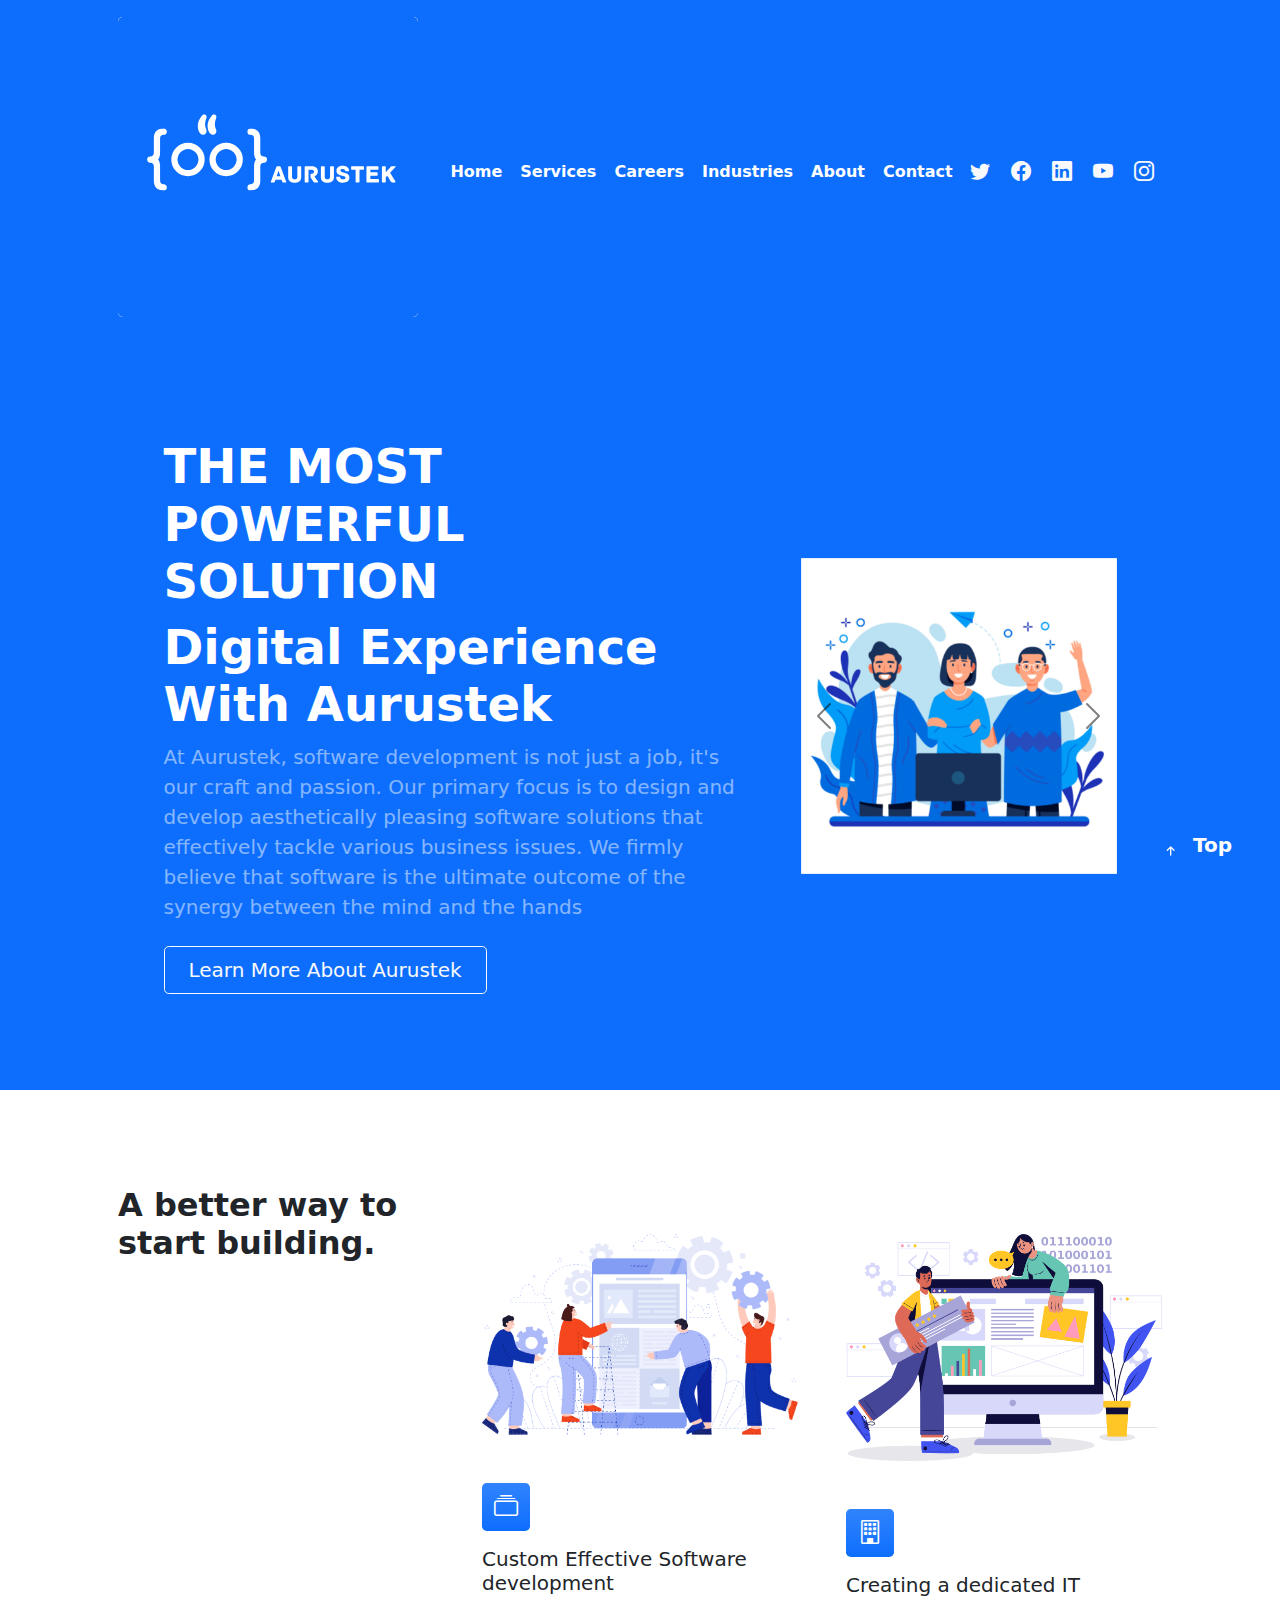
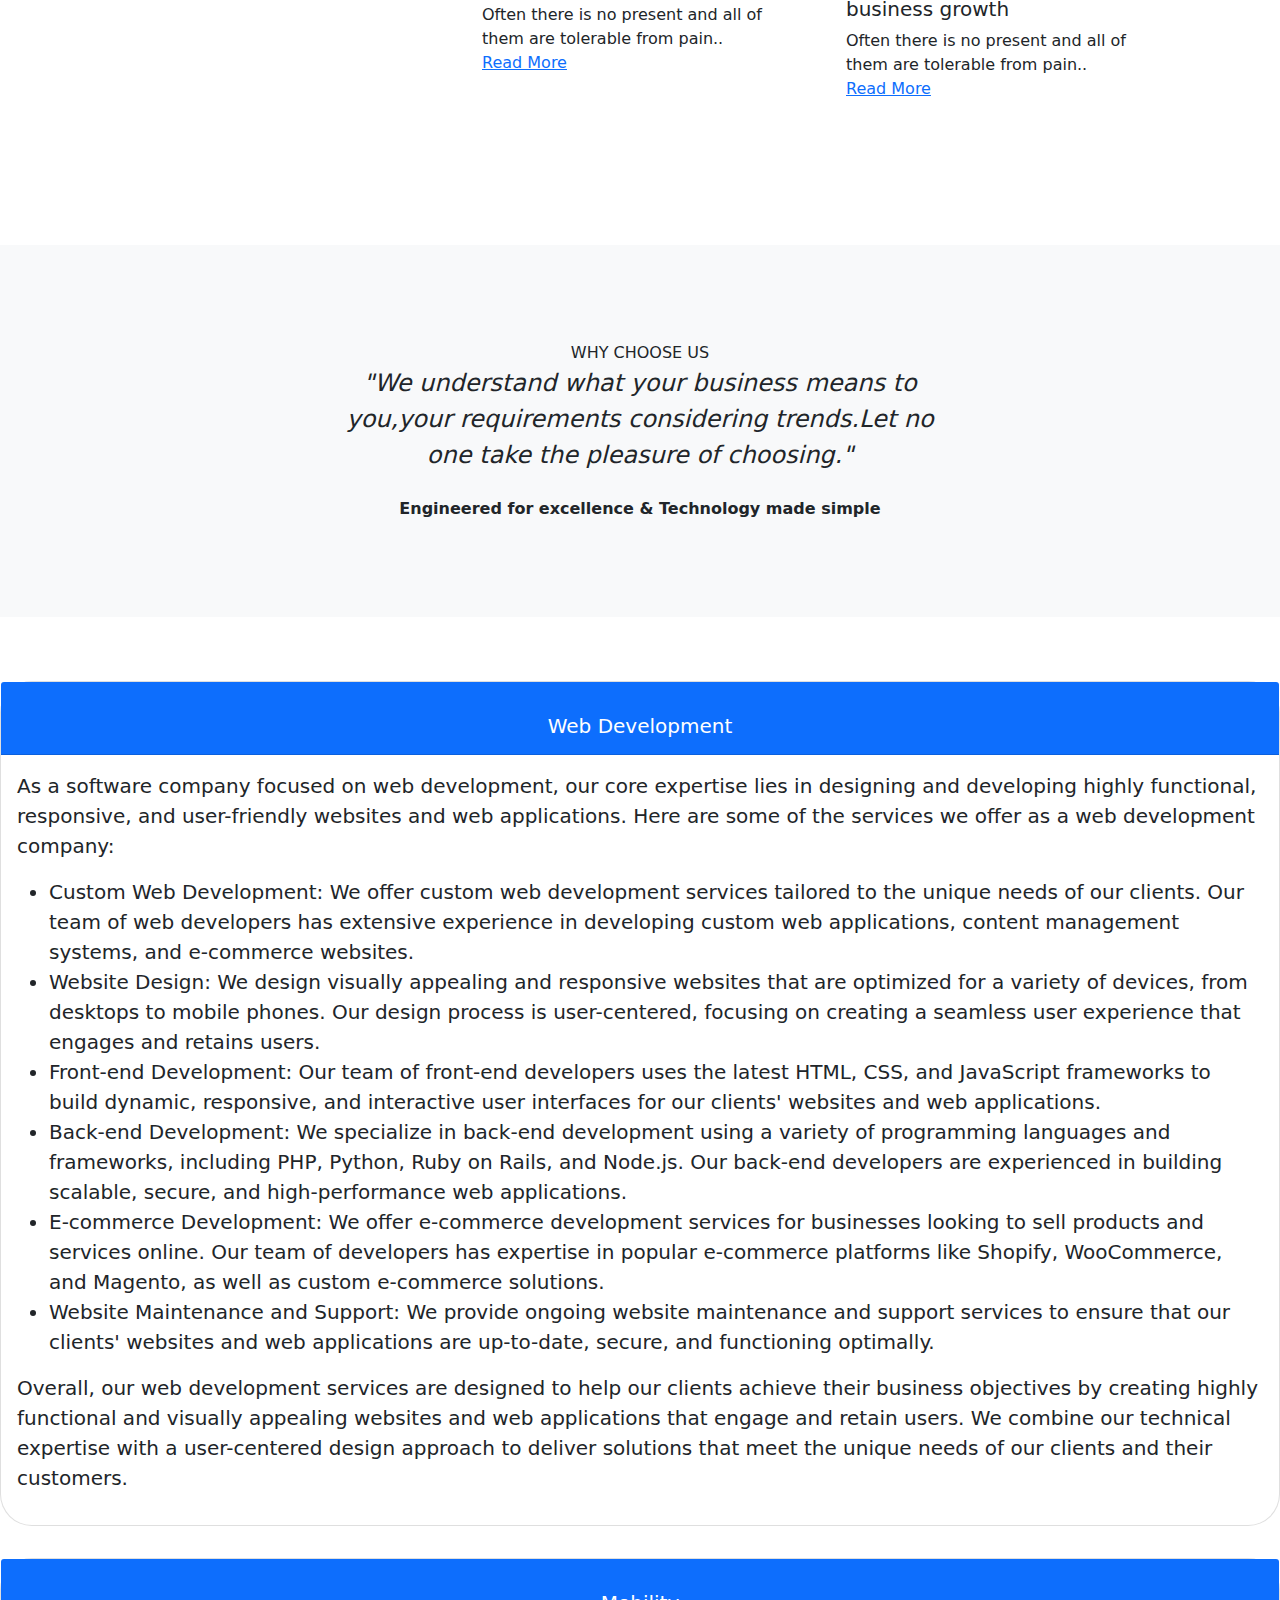
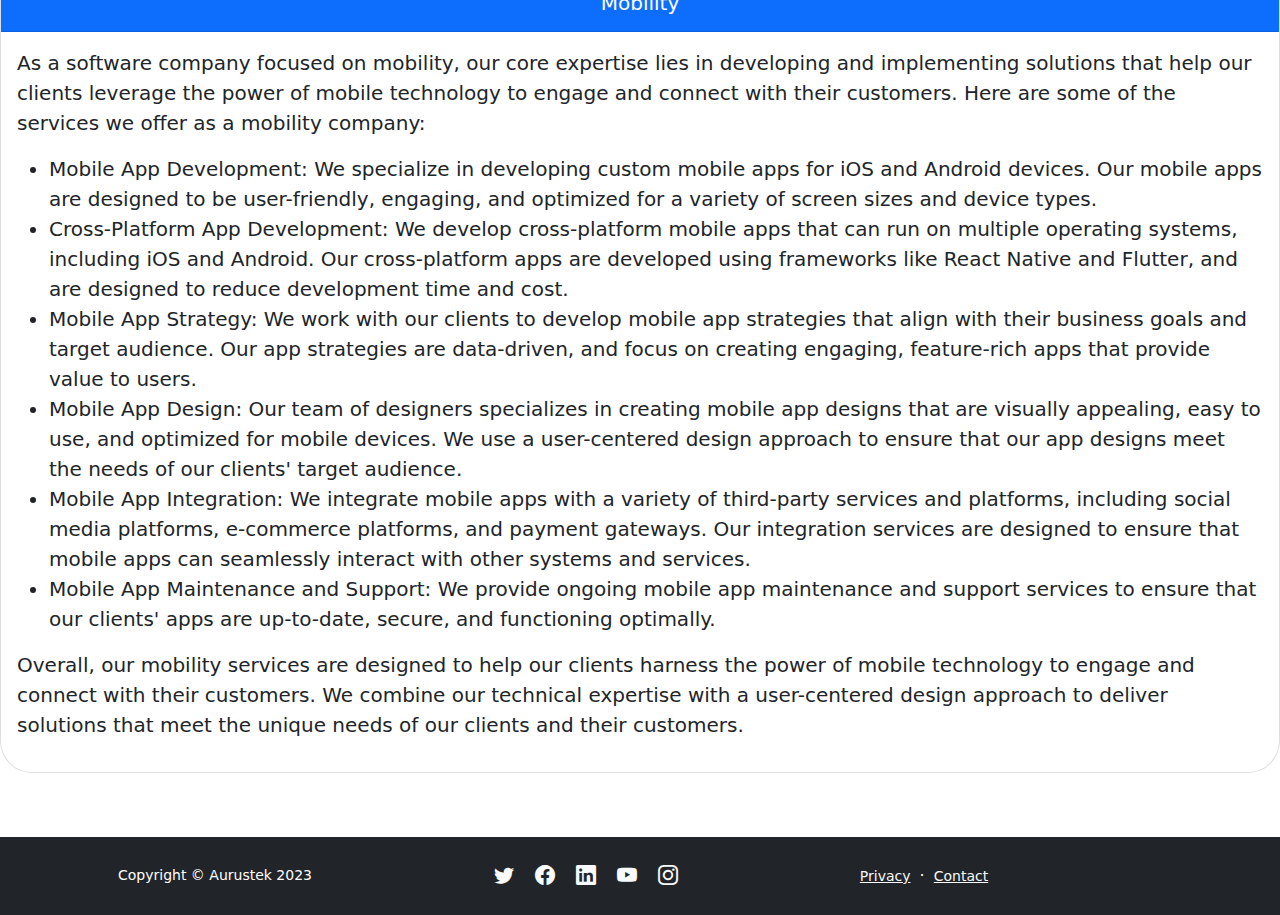
==== index.html @ 5023dcef "navigation menu and added images industries" ====
<!DOCTYPE html>
<html lang="en">
<head>
    <meta charset="utf-8" />
    <meta name="viewport" content="width=device-width, initial-scale=1, shrink-to-fit=no" />
    <meta name="description" content="" />
    <meta name="author" content="" />
    <title>Aurustek</title>
    <!-- Favicon-->
    <link rel="icon" type="image/x-icon" href="assets/favicon.ico" />
    <!-- Bootstrap icons-->
    <link href="https://cdn.jsdelivr.net/npm/bootstrap-icons@1.5.0/font/bootstrap-icons.css" rel="stylesheet" />
    <!-- Core theme CSS (includes Bootstrap)-->
    <link href="css/styles.css" rel="stylesheet" />


</head>
<body class="d-flex flex-column h-100">
    <main class="flex-shrink-0">
        <!-- Navigation-->
        <nav class="navbar navbar-expand-lg navbar-dark bg-primary">
            <div class="container px-5">
                <a class="navbar-brand" href="index.html">
                    <h1>
                        <img class="img-fluid rounded-3 my-1" style="height:300px; width:max-content"  src="assets/Aurustek logo1.svg" alt="..." /><!--<b>Aurustek</b>-->
                    </h1>
                </a>

                <button class="navbar-toggler" type="button" data-bs-toggle="collapse" data-bs-target="#navbarSupportedContent" aria-controls="navbarSupportedContent" aria-expanded="false" aria-label="Toggle navigation"><span class="navbar-toggler-icon"></span></button>
                <div class="collapse navbar-collapse" id="navbarSupportedContent">
                    <ul class="navbar-nav nav-tabs ms-auto mb-2 mb-lg-0">
                        <li class="nav-item"><a class="nav-link fw-bolder text-white" href="index.html">Home</a></li>
                        <li class="nav-item"><a class="nav-link fw-bolder text-white" href="services.html">Services</a></li>
                        <li class="nav-item"><a class="nav-link fw-bolder text-white" href="carriers.html">Careers</a></li>
                        <li class="nav-item"><a class="nav-link fw-bolder text-white" href="Industries.html">Industries</a></li>
                        <li class="nav-item"><a class="nav-link fw-bolder text-white" href="about.html">About</a></li>
                        <li class="nav-item"><a class="nav-link fw-bolder text-white" href="contact.html">Contact</a></li>
                    </ul>
                </div>
                <div class="col-auto">
                    <a class="fs-5 px-2 link-light" href="#!"><i class="bi-twitter"></i></a>
                    <a class="fs-5 px-2 link-light" href="#!"><i class="bi-facebook"></i></a>
                    <a class="fs-5 px-2 link-light" href="#!"><i class="bi-linkedin"></i></a>
                    <a class="fs-5 px-2 link-light" href="#!"><i class="bi-youtube"></i></a>
                    <a class="fs-5 px-2 link-light" href="#!"><i class="bi-instagram"></i></a>
                </div>
            </div>
        </nav>
        <!-- Header-->
        <header class="bg-primary py-5">
            <div class="container px-5">
                <div class="row gx-5 align-items-center justify-content-center">
                    <div class="col-lg-8 col-xl-7 col-xxl-6">
                        <div class="my-5 text-center text-xl-start">
                            <h1 class="display-5 fw-bolder text-white mb-2">
                                THE MOST POWERFUL SOLUTION

                            </h1>
                            <h2 class="display-5 fw-bolder text-white mb-2">
                                Digital Experience With Aurustek
                            </h2>
                            <p class="lead fw-normal text-white-50 mb-4">

                                At Aurustek, software development is not just a job, it's our craft and passion. Our primary focus is to design and develop aesthetically pleasing software solutions that effectively tackle various business issues. We firmly believe that software is the ultimate outcome of the synergy between the mind and the hands
                            </p>
                            <div class="d-grid gap-3 d-sm-flex justify-content-sm-center justify-content-xl-start">
                                <a class="btn btn-outline-light btn-lg px-4" href="#!">Learn More About Aurustek</a>
                            </div>
                        </div>
                    </div>
                    <div class="col-xl-4 col-xxl-6 d-none d-xl-block text-center">
                        <!--<img class="img-fluid rounded-3 my-5" src="assets/hero-img.png" alt="..." />-->
                        <div id="carouselExampleDark" class="carousel carousel-dark slide" data-bs-ride="carousel">
                            <div class="carousel-indicators">
                                <button type="button" data-bs-target="#carouselExampleDark" data-bs-slide-to="0" class="active bg-white" aria-current="true" aria-label="Slide 1"></button>
                                <button type="button" data-bs-target="#carouselExampleDark" data-bs-slide-to="1" class="active bg-white" aria-label="Slide 2"></button>
                                <button type="button" data-bs-target="#carouselExampleDark" data-bs-slide-to="2" class="active bg-white" aria-label="Slide 3"></button>
                                <button type="button" data-bs-target="#carouselExampleDark" data-bs-slide-to="3" class="active bg-white" aria-label="Slide 4"></button>
                                <button type="button" data-bs-target="#carouselExampleDark" data-bs-slide-to="4" class="active bg-white" aria-label="Slide 5"></button>
                                <button type="button" data-bs-target="#carouselExampleDark" data-bs-slide-to="5" class="active bg-white" aria-label="Slide 6"></button>
                            </div>
                            <div class="carousel-inner">
                                <div class="carousel-item active" data-bs-interval="2000">
                                    <img src="assets/TeamBonding.jpg" class="d-block w-100" alt="...">
                                    <div class="carousel-caption d-none d-md-block">
                                        <!--<h5>Third slide label</h5>
            <p>Some representative placeholder content for the third slide.</p>-->
                                    </div>
                                </div>
                                <div class="carousel-item " data-bs-interval="2000">
                                    <img src="assets/services.jpg" class="d-block w-100" alt="...">
                                    <div class="carousel-caption d-none d-md-block">
                                        <!--<h5>Second slide label</h5>
            <p>Some representative placeholder content for the second slide.</p>-->
                                    </div>
                                </div>
                                <div class="carousel-item " data-bs-interval="2000">
                                    <img src="assets/features-1.jpg" class="d-block  w-100" alt="...">
                                    <div class="carousel-caption d-none d-md-block">

                                    </div>
                                </div>

                                <div class="carousel-item" data-bs-interval="2000">
                                    <img src="assets/Career.jpg" class="d-block w-100" alt="...">
                                    <div class="carousel-caption d-none d-md-block">
                                        <!--<h5>Third slide label</h5>
            <p>Some representative placeholder content for the third slide.</p>-->
                                    </div>
                                </div>
                                <div class="carousel-item" data-bs-interval="2000">
                                    <img src="assets/ContactUS.jpg" class="d-block w-100" alt="...">
                                    <div class="carousel-caption d-none d-md-block">
                                        <!--<h5>Third slide label</h5>
            <p>Some representative placeholder content for the third slide.</p>-->
                                    </div>
                                </div>
                                <div class="carousel-item" data-bs-interval="2000">
                                    <img src="assets/Culture.jpg" class="d-block w-100" alt="...">
                                    <div class="carousel-caption d-none d-md-block">
                                        <!--<h5>Third slide label</h5>
            <p>Some representative placeholder content for the third slide.</p>-->
                                    </div>
                                </div>
                            </div>
                            <button class="carousel-control-prev " type="button"  data-bs-target="#carouselExampleDark" data-bs-slide="prev">
                                <span class="carousel-control-prev-icon" aria-hidden="true"></span>
                                <span class="visually-hidden">Previous</span>
                            </button>
                            <button class="carousel-control-next" type="button" data-bs-target="#carouselExampleDark" data-bs-slide="next">
                                <span class="carousel-control-next-icon" aria-hidden="true"></span>
                                <span class="visually-hidden">Next</span>
                            </button>
                        </div>

                    </div>
                </div>
            </div>
        </header>
        <!-- Features section-->
        <section class="py-5" id="features">
            <div class="container px-5 my-5">
                <div class="row gx-5">
                    <div class="col-lg-4 mb-5 mb-lg-0"><h2 class="fw-bolder mb-0">A better way to start building.</h2></div>
                    <div class="col-lg-8">
                        <div class="row gx-5 row-cols-1 row-cols-md-2">
                            <div class="col mb-5 h-100">
                                <img class="img-fluid rounded-3 my-5" src="assets/features-1.png" alt="..." />
                                <div class="feature bg-primary bg-gradient text-white rounded-3 mb-3">
                                    <i class="bi bi-collection"></i>

                                </div>

                                <h2 class="h5">Custom Effective Software development</h2>
                                <p class="mb-0">Often there is no present and all of them are tolerable from pain..</p>
                                <a href="#"> Read More </a>
                            </div>
                            <div class="col mb-5 h-100">
                                <img class="img-fluid rounded-3 my-5" src="assets/features-2.png" alt="..." />
                                <div class="feature bg-primary bg-gradient text-white rounded-3 mb-3"><i class="bi bi-building"></i></div>
                                <h2 class="h5">Creating a dedicated IT business growth</h2>
                                <p class="mb-0">Often there is no present and all of them are tolerable from pain..</p>
                                <a href="#"> Read More </a>
                            </div>
                        </div>
                    </div>
                </div>
            </div>
        </section>
        <!-- Testimonial section-->
        <div class="py-5 bg-light">
            <div class="container px-5 my-5">
                <div class="row gx-5 justify-content-center">
                    <div class="col-lg-10 col-xl-7">
                        <div class="text-center">
                            WHY CHOOSE US
                            <div class="fs-4 mb-4 fst-italic">"We understand what your business means to you,your requirements considering trends.Let no one take the pleasure of choosing."</div>
                            <div class="fw-bolder mb-0">
                                Engineered for excellence & Technology made simple
                            </div>
                            <!--<div class="d-flex align-items-center justify-content-center">
                                <img class="rounded-circle me-3" src="https://dummyimage.com/40x40/ced4da/6c757d" alt="..." />
                                <div class="fw-bold">
                                    Santhosh Belde
                                    <span class="fw-bold text-primary mx-1">/</span>
                                    CEO, SSVB
                                </div>
                            </div>-->
                        </div>
                    </div>
                </div>
            </div>
        </div>
        <section class="py-5" >

            <div class="row justify-content-center g-0 py-3" style="display:none">
                <div class="card" style="width:80em;border-radius:2em">
                    <div class="card-header  bg-primary">
                        <div class="icon-block text-center mb-4 mb-lg-0">
                            <i class="ti-light-bulb"></i>
                            <h5 style="color:white" class="lead fw-normal">Data analysis</h5>
                        </div>
                    </div>
                    <div class="card-body">
                        <p>
                            A software company that specializes in data analysis can offer a range of products and services to help businesses and organizations make sense of their data. Some examples of products and services that a data analysis software company might offer include:
                            <ul >
                                <li>
                                    Understanding user behavior: By analyzing data on user behavior, software companies can gain insights into how their products or services are being used, what features are popular, and how users interact with the software. This information can be used to make data-driven decisions about product development, feature prioritization, and user experience improvements.
                                </li>
                                <li>
                                    Improving product performance: Data analysis can be used to monitor product performance, including metrics like uptime, error rates, and page load times. This information can be used to identify issues and optimize product performance.
                                </li>
                                <li>
                                    Measuring marketing effectiveness: By analyzing data on marketing campaigns, software companies can determine which channels are most effective at driving user acquisition and engagement. This information can be used to optimize marketing spend and improve customer acquisition metrics.
                                </li>
                                <li>
                                    Predictive analytics: Many software companies use predictive analytics to forecast user behavior and identify patterns that can be used to optimize product recommendations or personalized experiences.
                                </li>
                                <li>
                                    Customer insights: By analyzing customer data, software companies can gain insights into customer demographics, preferences, and behavior. This information can be used to inform product development, marketing, and sales strategies.
                                </li>
                                <li>
                                    Fraud detection and prevention: Many software companies use data analysis to detect and prevent fraudulent activity, such as credit card fraud or account takeovers. By analyzing user behavior and patterns, companies can identify suspicious activity and take action to protect their users and their business.
                                </li>
                            </ul>
                        </p>
                    </div>
                </div>
            </div>

            <div class="row justify-content-center g-0 py-3">
                <div class="card " style="width:80em;border-radius:2em">
                    <div class="card-header bg-primary">
                        <div class="icon-block text-center mt-4 mb-4 mb-lg-0">
                            <i class="ti-panel"></i>
                            <h5 style="color:white" class="lead fw-normal">Web Development</h5>
                        </div>
                    </div>
                    <div class="card-body lead fw-normal">
                        <p>
                            <font style="vertical-align: inherit;">
                                <font style="vertical-align: inherit;">

                                    As a software company focused on web development, our core expertise lies in designing and developing highly functional, responsive, and user-friendly websites and web applications. Here are some of the services we offer as a web development company:

                                    <ul>
                                        <li>
                                            Custom Web Development: We offer custom web development services tailored to the unique needs of our clients. Our team of web developers has extensive experience in developing custom web applications, content management systems, and e-commerce websites.
                                        </li>
                                        <li>
                                            Website Design: We design visually appealing and responsive websites that are optimized for a variety of devices, from desktops to mobile phones. Our design process is user-centered, focusing on creating a seamless user experience that engages and retains users.
                                        </li>
                                        <li>
                                            Front-end Development: Our team of front-end developers uses the latest HTML, CSS, and JavaScript frameworks to build dynamic, responsive, and interactive user interfaces for our clients' websites and web applications.
                                        </li>
                                        <li>
                                            Back-end Development: We specialize in back-end development using a variety of programming languages and frameworks, including PHP, Python, Ruby on Rails, and Node.js. Our back-end developers are experienced in building scalable, secure, and high-performance web applications.
                                        </li>
                                        <li>
                                            E-commerce Development: We offer e-commerce development services for businesses looking to sell products and services online. Our team of developers has expertise in popular e-commerce platforms like Shopify, WooCommerce, and Magento, as well as custom e-commerce solutions.
                                        </li>
                                        <li>
                                            Website Maintenance and Support: We provide ongoing website maintenance and support services to ensure that our clients' websites and web applications are up-to-date, secure, and functioning optimally.
                                        </li>
                                    </ul>
                                    Overall, our web development services are designed to help our clients achieve their business objectives by creating highly functional and visually appealing websites and web applications that engage and retain users. We combine our technical expertise with a user-centered design approach to deliver solutions that meet the unique needs of our clients and their customers.

                                </font>
                            </font>
                        </p>
                    </div>
                </div>
            </div>

            <div class="row justify-content-center g-0 py-3" style="display:none">
                <div class="card" style="width:80em;border-radius:2em">
                    <div class="card-header bg-light">
                        <div class="icon-block text-center">
                            <i class="ti-search"></i>
                            <h5 style="color:white" class="lead fw-normal">Content Management</h5>
                        </div>
                    </div>
                    <div class="card-body lead fw-normal">
                        As a software company focused on content management, our core expertise lies in developing and implementing solutions that help our clients manage their digital content more efficiently and effectively. Here are some of the services we offer as a content management company:
                        <ul class="lead fw-normal" >
                            <li class="py-2">
                                Content Management System (CMS) Development: We specialize in developing custom CMS solutions tailored to the unique needs of our clients. Our CMS solutions are user-friendly, scalable, and secure, and enable our clients to manage their digital content with ease.
                            </li>
                            <li class="py-2">
                                CMS Integration: We integrate popular CMS platforms like WordPress, Drupal, and Joomla into our clients' websites and web applications. Our team of developers has extensive experience in customizing CMS platforms to meet the specific needs of our clients.
                            </li>
                            <li class="py-2">
                                Content Migration: We offer content migration services to help our clients migrate their digital content from one platform to another. Our content migration process is seamless, ensuring that all content is transferred securely and without any loss of data.
                            </li>
                            <li class="py-2">
                                Content Strategy: We work with our clients to develop content strategies that align with their business goals and target audience. Our content strategies are data-driven, and focus on creating high-quality, engaging content that drives traffic and conversions.
                            </li>
                            <li class="py-2">
                                Digital Asset Management: We provide digital asset management solutions that help our clients manage their digital assets, including images, videos, and other media. Our digital asset management solutions are designed to make it easy for our clients to store, organize, and access their digital assets.
                            </li>
                            <li class="py-2">
                                Search Engine Optimization (SEO): We offer SEO services that help our clients optimize their digital content for search engines. Our SEO services include keyword research, on-page optimization, link building, and content marketing.
                            </li>
                        </ul>

                        Overall, our content management services are designed to help our clients maximize the value of their digital content by making it more discoverable, engaging, and actionable. We combine our technical expertise with a data-driven approach to deliver solutions that meet the unique needs of our clients and their customers.


                    </div>
                </div>
            </div>
            <div class="row justify-content-center g-0 py-3">
                <div class="card" style="width:80em;border-radius:2em">

                    <div class="card-header  bg-primary">
                        <div class="icon-block text-center mt-4">
                            <i class="ti-rocket"></i>
                            <h5 style="color:white" class="lead fw-normal">Mobility</h5>
                        </div>
                    </div>
                    <div class="card-body lead fw-normal">
                        <p>
                            <font style="vertical-align: inherit;">
                                <font style="vertical-align: inherit;">

                                    As a software company focused on mobility, our core expertise lies in developing and implementing solutions that help our clients leverage the power of mobile technology to engage and connect with their customers. Here are some of the services we offer as a mobility company:
                                    <ul >
                                        <li>
                                            Mobile App Development: We specialize in developing custom mobile apps for iOS and Android devices. Our mobile apps are designed to be user-friendly, engaging, and optimized for a variety of screen sizes and device types.
                                        </li>
                                        <li>
                                            Cross-Platform App Development: We develop cross-platform mobile apps that can run on multiple operating systems, including iOS and Android. Our cross-platform apps are developed using frameworks like React Native and Flutter, and are designed to reduce development time and cost.
                                        </li>
                                        <li>
                                            Mobile App Strategy: We work with our clients to develop mobile app strategies that align with their business goals and target audience. Our app strategies are data-driven, and focus on creating engaging, feature-rich apps that provide value to users.
                                        </li>
                                        <li>
                                            Mobile App Design: Our team of designers specializes in creating mobile app designs that are visually appealing, easy to use, and optimized for mobile devices. We use a user-centered design approach to ensure that our app designs meet the needs of our clients' target audience.
                                        </li>
                                        <li>
                                            Mobile App Integration: We integrate mobile apps with a variety of third-party services and platforms, including social media platforms, e-commerce platforms, and payment gateways. Our integration services are designed to ensure that mobile apps can seamlessly interact with other systems and services.
                                        </li>
                                        <li>
                                            Mobile App Maintenance and Support: We provide ongoing mobile app maintenance and support services to ensure that our clients' apps are up-to-date, secure, and functioning optimally.
                                        </li>
                                    </ul>
                                    Overall, our mobility services are designed to help our clients harness the power of mobile technology to engage and connect with their customers. We combine our technical expertise with a user-centered design approach to deliver solutions that meet the unique needs of our clients and their customers.
                                </font>
                            </font>
                        </p>
                    </div>





                </div>
            </div>
        </section>
        <!-- Blog preview section-->
        <!--<section class="py-5">
            <div class="container px-5 my-5">
                <div class="row gx-5 justify-content-center">
                    <div class="col-lg-8 col-xl-6">
                        <div class="text-center">
                            <h2 class="fw-bolder">From our blog</h2>
                            <p class="lead fw-normal text-muted mb-5">Lorem ipsum, dolor sit amet consectetur adipisicing elit. Eaque fugit ratione dicta mollitia. Officiis ad.</p>
                        </div>
                    </div>
                </div>
                <div class="row gx-5">
                    <div class="col-lg-4 mb-5">
                        <div class="card h-100 shadow border-0">-->
        <!--<img class="card-img-top" src="https://dummyimage.com/600x350/ced4da/6c757d" alt="..." />-->
        <!--<img class="card-img-top" src="assets/values-3.png" alt="..." />
                <div class="card-body p-4">
                    <div class="badge bg-primary bg-gradient rounded-pill mb-2">News</div>
                    <a class="text-decoration-none link-dark stretched-link" href="#!"><h5 class="card-title mb-3">Blog post title</h5></a>
                    <p class="card-text mb-0">Some quick example text to build on the card title and make up the bulk of the card's content.</p>
                </div>
                <div class="card-footer p-4 pt-0 bg-transparent border-top-0">
                    <div class="d-flex align-items-end justify-content-between">
                        <div class="d-flex align-items-center">
                            <img class="rounded-circle me-3" src="https://dummyimage.com/40x40/ced4da/6c757d" alt="..." />
                            <div class="small">
                                <div class="fw-bold">Kelly Rowan</div>
                                <div class="text-muted">March 12, 2022 &middot; 6 min read</div>
                            </div>
                        </div>
                    </div>
                </div>
            </div>
        </div>
        <div class="col-lg-4 mb-5">
            <div class="card h-100 shadow border-0">-->
        <!--<img class="card-img-top" src="https://dummyimage.com/600x350/adb5bd/495057" alt="..." />-->
        <!--<img class="card-img-top" src="assets/values-1.png" alt="..." />
                <div class="card-body p-4">
                    <div class="badge bg-primary bg-gradient rounded-pill mb-2">Media</div>
                    <a class="text-decoration-none link-dark stretched-link" href="#!"><h5 class="card-title mb-3">Another blog post title</h5></a>
                    <p class="card-text mb-0">This text is a bit longer to illustrate the adaptive height of each card. Some quick example text to build on the card title and make up the bulk of the card's content.</p>
                </div>
                <div class="card-footer p-4 pt-0 bg-transparent border-top-0">
                    <div class="d-flex align-items-end justify-content-between">
                        <div class="d-flex align-items-center">
                            <img class="rounded-circle me-3" src="https://dummyimage.com/40x40/ced4da/6c757d" alt="..." />
                            <div class="small">
                                <div class="fw-bold">Josiah Barclay</div>
                                <div class="text-muted">March 23, 2022 &middot; 4 min read</div>
                            </div>
                        </div>
                    </div>
                </div>
            </div>
        </div>
        <div class="col-lg-4 mb-5">
            <div class="card h-100 shadow border-0">-->
        <!--<img class="card-img-top" src="https://dummyimage.com/600x350/6c757d/343a40" alt="..." />-->
        <!--<img class="card-img-top" src="assets/values-2.png" alt="..." />
                    <div class="card-body p-4">
                        <div class="badge bg-primary bg-gradient rounded-pill mb-2">News</div>
                        <a class="text-decoration-none link-dark stretched-link" href="#!"><h5 class="card-title mb-3">The last blog post title is a little bit longer than the others</h5></a>
                        <p class="card-text mb-0">Some more quick example text to build on the card title and make up the bulk of the card's content.</p>
                    </div>
                    <div class="card-footer p-4 pt-0 bg-transparent border-top-0">
                        <div class="d-flex align-items-end justify-content-between">
                            <div class="d-flex align-items-center">
                                <img class="rounded-circle me-3" src="https://dummyimage.com/40x40/ced4da/6c757d" alt="..." />
                                <div class="small">
                                    <div class="fw-bold">Evelyn Martinez</div>
                                    <div class="text-muted">April 2, 2022 &middot; 10 min read</div>
                                </div>
                            </div>
                        </div>
                    </div>
                </div>
            </div>
        </div>-->
        <!-- Call to action-->
        <!--<aside class="bg-primary bg-gradient rounded-3 p-4 p-sm-5 mt-5">
                    <div class="d-flex align-items-center justify-content-between flex-column flex-xl-row text-center text-xl-start">
                        <div class="mb-4 mb-xl-0">
                            <div class="fs-3 fw-bold text-white">Software Products & Services, delivered to you.</div>
                            <div class="text-white-50">Sign up for our newsletter for the latest updates.</div>
                        </div>
                        <div class="ms-xl-4">
                            <div class="input-group mb-2">
                                <input class="form-control" type="text" placeholder="Email address..." aria-label="Email address..." aria-describedby="button-newsletter" />
                                <button class="btn btn-outline-light" id="button-newsletter" onclick="Signup()" type="button">Sign up</button>
                            </div>
                            <div class="small text-white-50">We care about privacy, and will never share your data.</div>
                        </div>
                    </div>
                </aside>
            </div>
        </section>-->
    </main>
    <!-- Footer-->
    <footer class="bg-dark py-4 mt-auto">
        <div class="container px-5">
            <div class="row align-items-center justify-content-between flex-column flex-sm-row">
                <div class="col-auto"><div class="small m-0 text-white">Copyright &copy; Aurustek 2023</div></div>
                <div class="col-auto">
                    <a class="fs-5 px-2 link-light" href="#!"><i class="bi-twitter"></i></a>
                    <a class="fs-5 px-2 link-light" href="#!"><i class="bi-facebook"></i></a>
                    <a class="fs-5 px-2 link-light" href="#!"><i class="bi-linkedin"></i></a>
                    <a class="fs-5 px-2 link-light" href="#!"><i class="bi-youtube"></i></a>
                    <a class="fs-5 px-2 link-light" href="#!"><i class="bi-instagram"></i></a>
                </div>
                <div class="col-auto">
                    <a class="link-light small" href="privacy.html">Privacy</a>
                    <span class="text-white mx-1">&middot;</span>
                    <!-- <a class="link-light small" href="terms.html">Terms</a>
                    <span class="text-white mx-1">&middot;</span> -->
                    <a class="link-light small" href="contact.html">Contact</a>
                </div>
                <div class="col-auto">
                    <button class="back-to-top hidden">
                        <svg xmlns="http://www.w3.org/2000/svg"
                             class="back-to-top-icon"
                             fill="none"
                             viewBox="0 0 24 15"
                             stroke="currentColor">
                            <path stroke-linecap="round"
                                  stroke-linejoin="round"
                                  stroke-width="2"
                                  d="M5 11l5-5m0 0l5 5m-5-5v12" />
                        </svg>
                        <span class="fs-5 px-2" style="color:white"><b> Top</b></span>
                    </button>
                </div>
            </div>
        </div>
    </footer>
    <!-- Bootstrap core JS-->
    <script src="https://cdn.jsdelivr.net/npm/bootstrap@5.1.3/dist/js/bootstrap.bundle.min.js"></script>
    <script src="js/smtp.js"></script>

    <!-- Core theme JS-->
    <script src="js/scripts.js"></script>
    <script type="text/javascript">
        function Signup() {
            Email.send({
                Host: "smtp.gmail.com",
                Username: "sender@email_address.com",
                Password: "Enter your password",
                To: 'receiver@email_address.com',
                From: "sender@email_address.com",
                Subject: "SignUp",
                Body: "Thank you!!",
            })
                .then(function (message) {
                    alert("Thank you for the Sign Up!")
                });
        }
    </script>
</body>
</html>
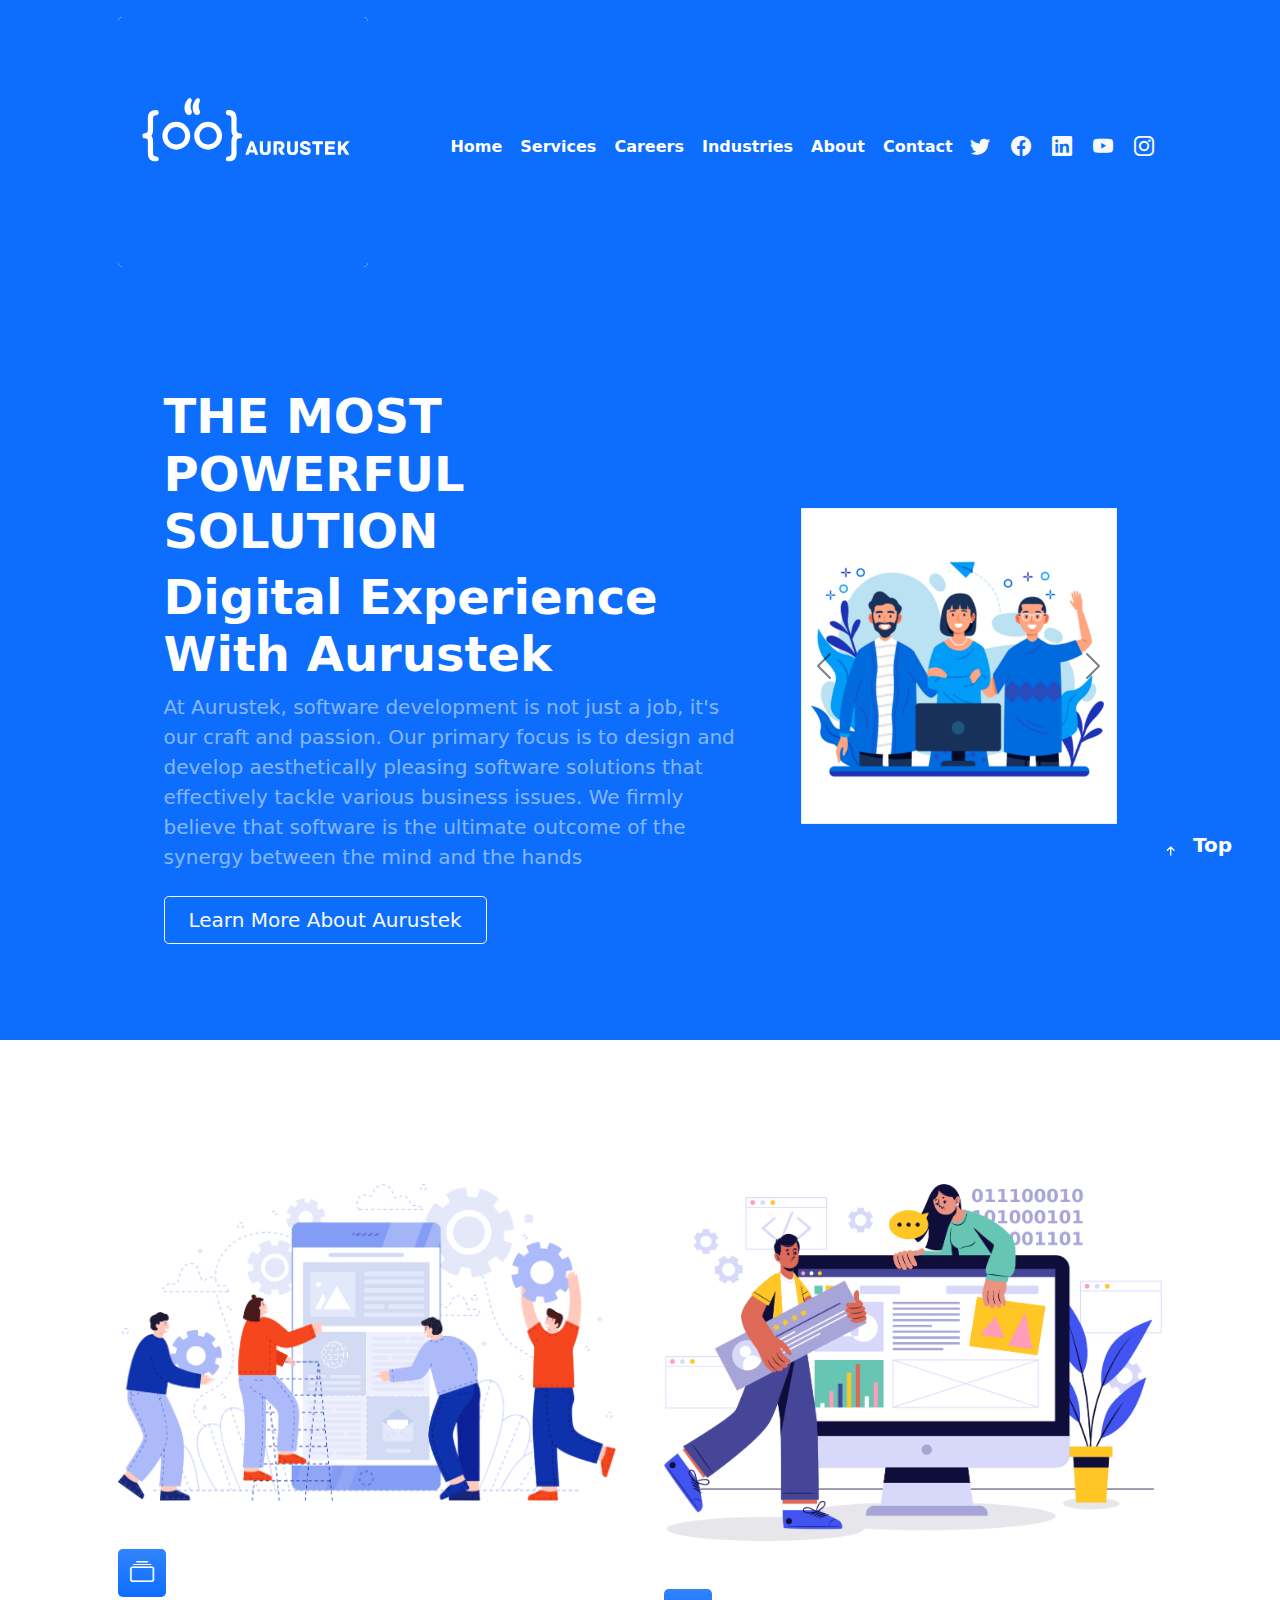
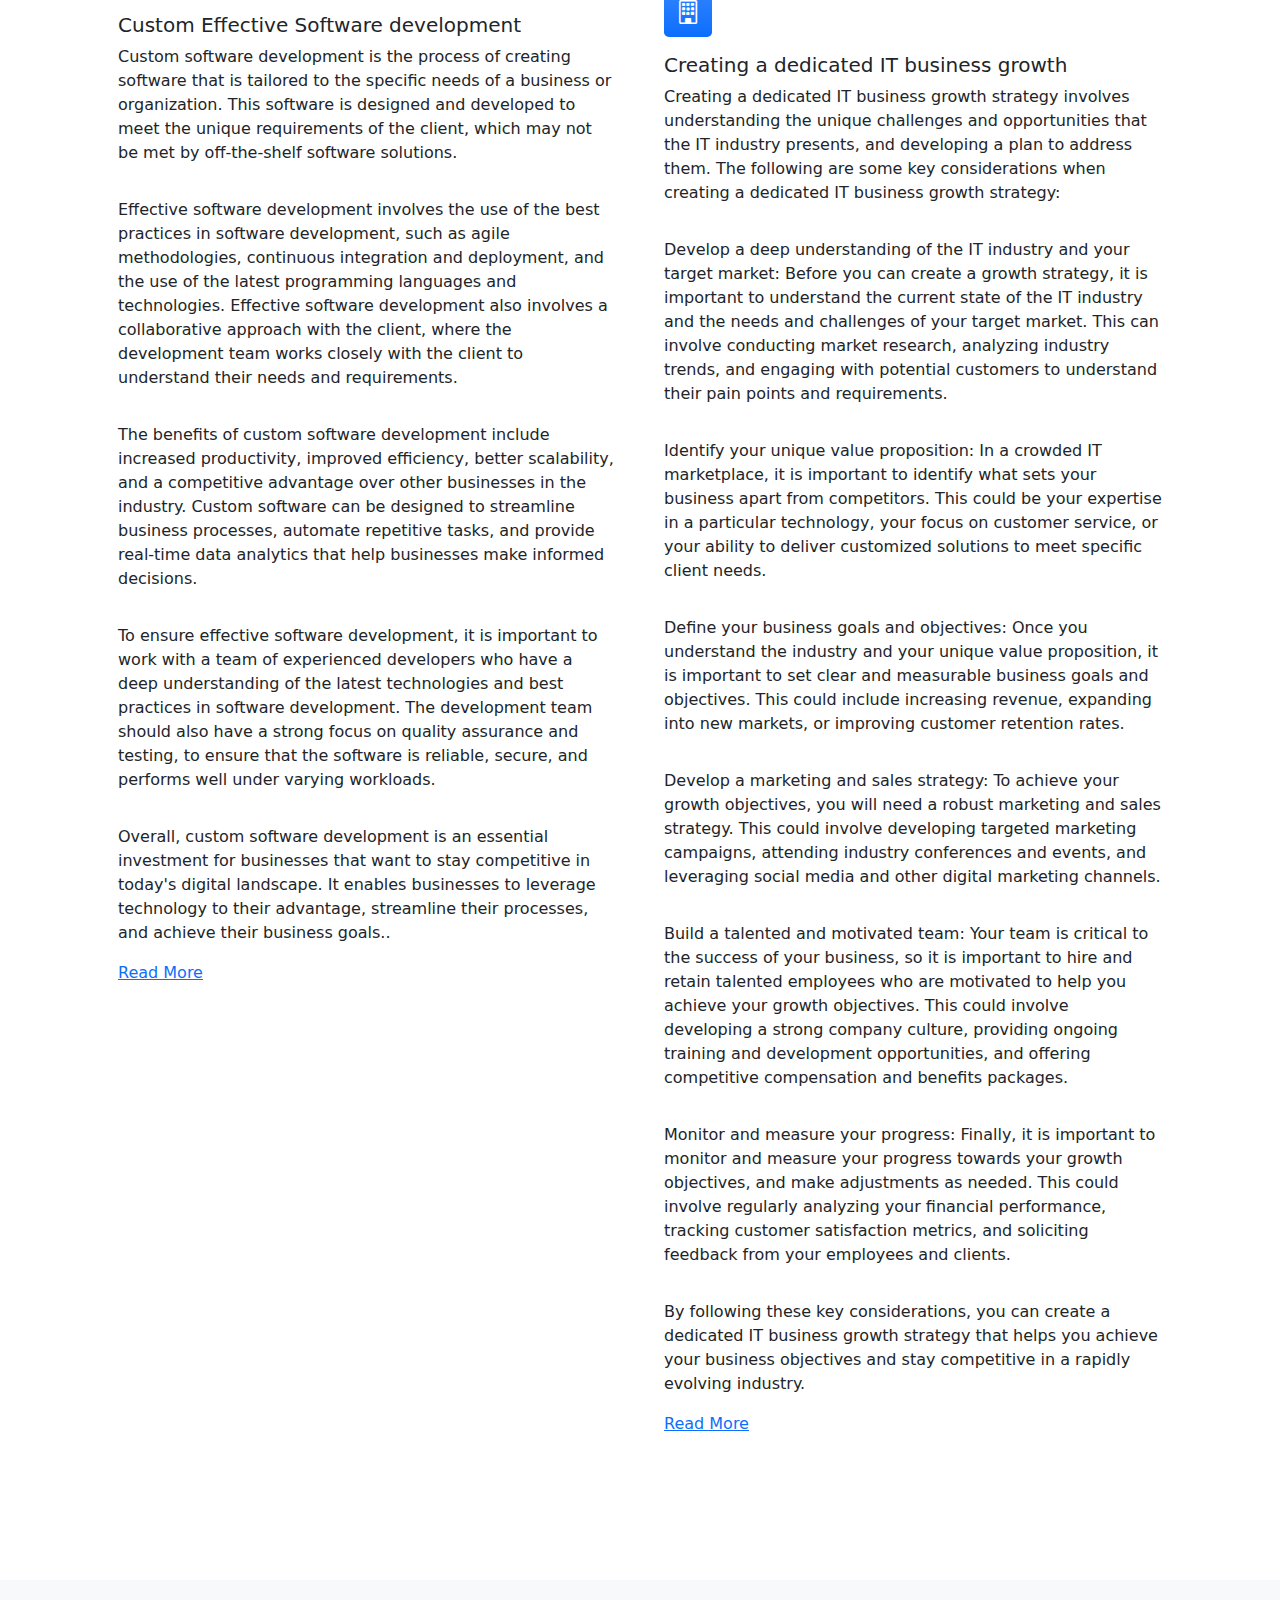
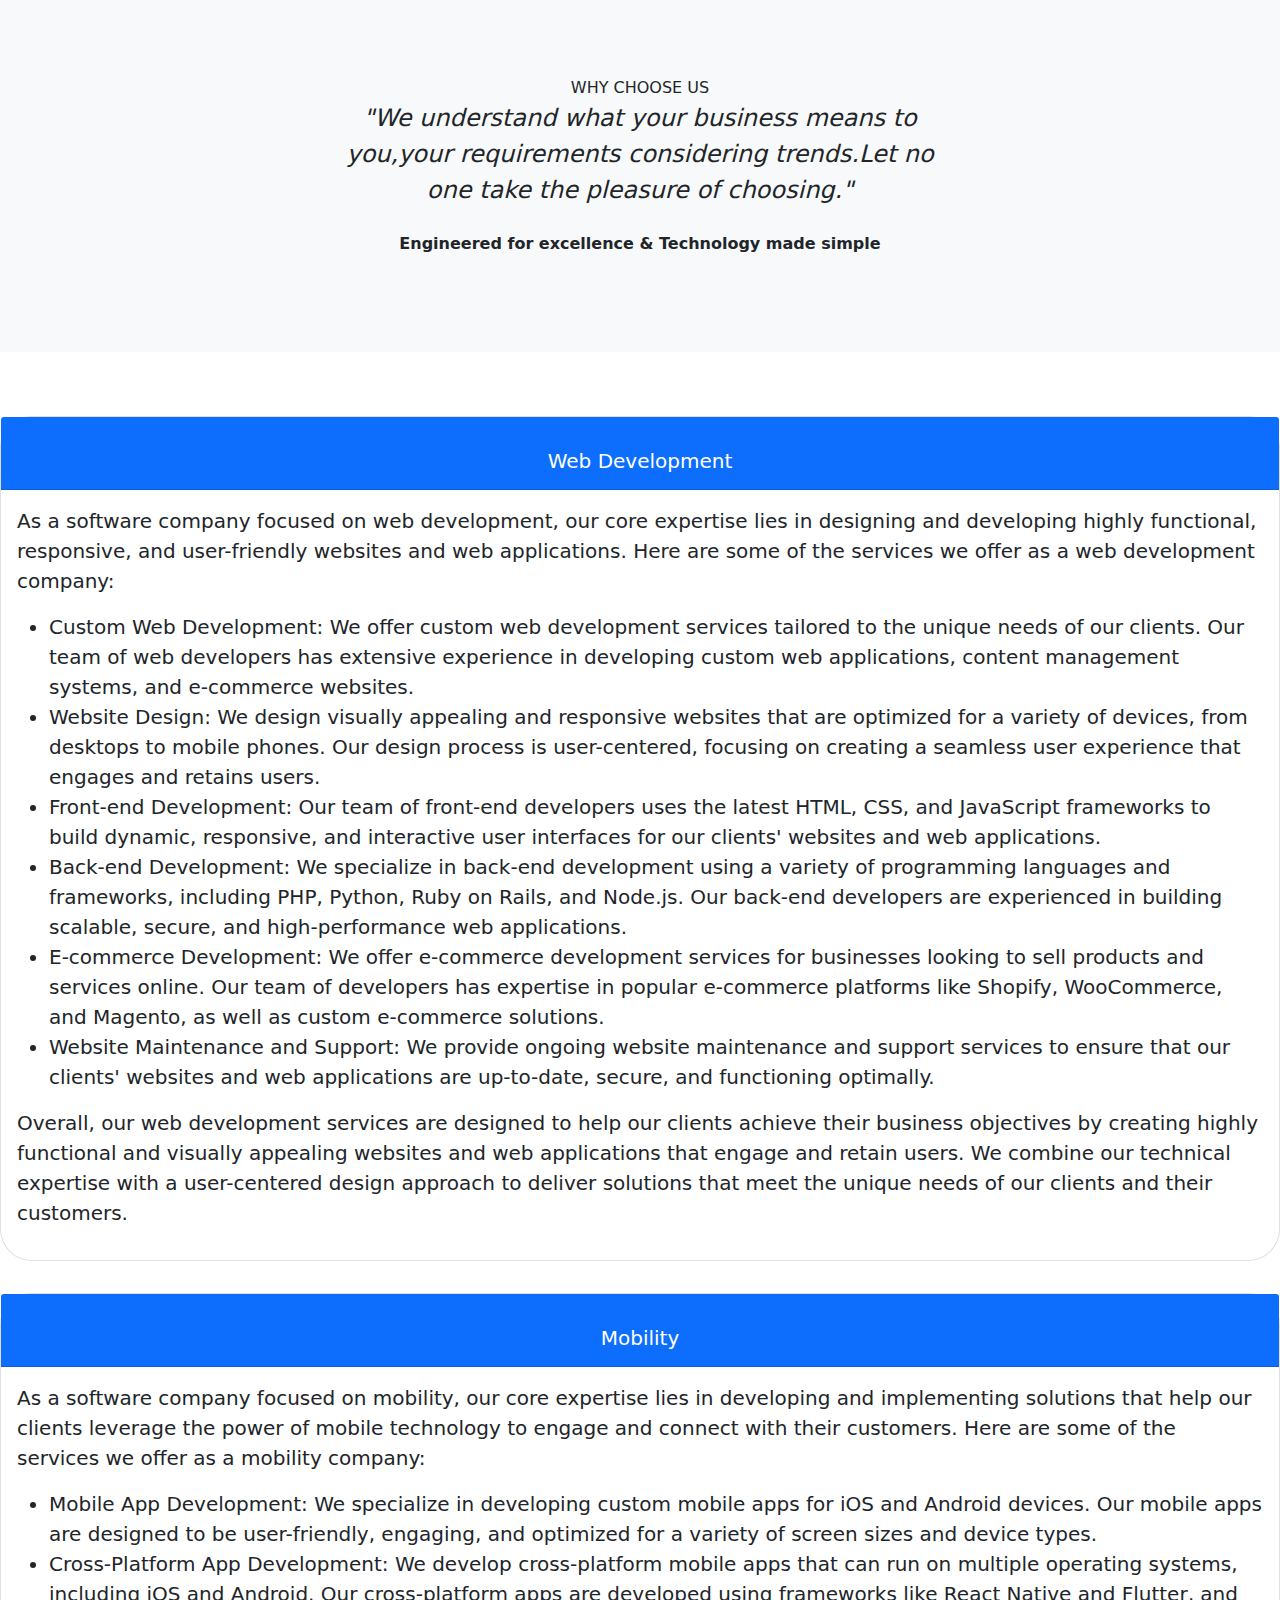
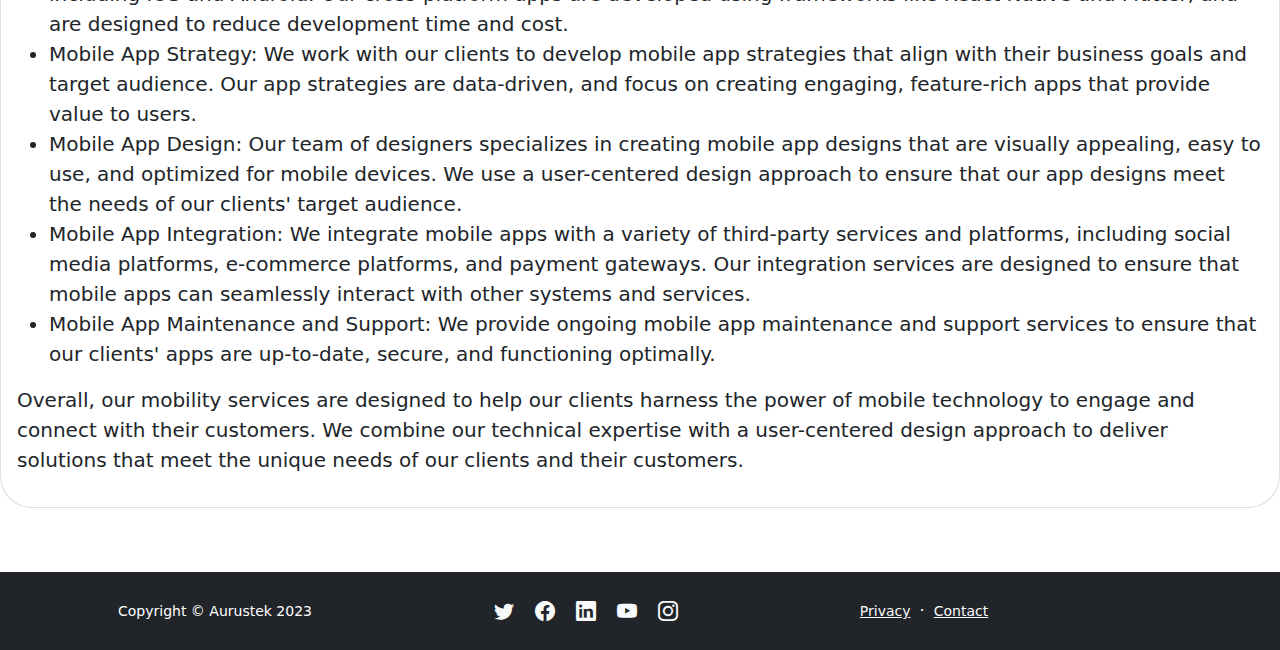
==== commit 7e5867ea: "social media link changes." ====
--- a/index.html
+++ b/index.html
@@ -22,7 +22,7 @@
             <div class="container px-5">
                 <a class="navbar-brand" href="index.html">
                     <h1>
-                        <img class="img-fluid rounded-3 my-1" style="height:300px; width:max-content"  src="assets/Aurustek logo1.svg" alt="..." /><!--<b>Aurustek</b>-->
+                        <img class="img-fluid rounded-3 my-1" style="height:250px; width:max-content" src="assets/Aurustek logo1.svg" alt="..." /><!--<b>Aurustek</b>-->
                     </h1>
                 </a>
 
@@ -38,11 +38,11 @@
                     </ul>
                 </div>
                 <div class="col-auto">
-                    <a class="fs-5 px-2 link-light" href="#!"><i class="bi-twitter"></i></a>
+                    <a class="fs-5 px-2 link-light" href="https://twitter.com/AurusTek"><i class="bi-twitter"></i></a>
                     <a class="fs-5 px-2 link-light" href="#!"><i class="bi-facebook"></i></a>
-                    <a class="fs-5 px-2 link-light" href="#!"><i class="bi-linkedin"></i></a>
-                    <a class="fs-5 px-2 link-light" href="#!"><i class="bi-youtube"></i></a>
-                    <a class="fs-5 px-2 link-light" href="#!"><i class="bi-instagram"></i></a>
+                    <a class="fs-5 px-2 link-light" href="https://www.linkedin.com/company/aurustek/about/"><i class="bi-linkedin"></i></a>
+                    <a class="fs-5 px-2 link-light" href="https://www.youtube.com/channel/UCUF2DbburG0yvQ2R-KiKOXw"><i class="bi-youtube"></i></a>
+                    <a class="fs-5 px-2 link-light" href="https://www.instagram.com/aurustek/"><i class="bi-instagram"></i></a>
                 </div>
             </div>
         </nav>
@@ -64,7 +64,7 @@
                                 At Aurustek, software development is not just a job, it's our craft and passion. Our primary focus is to design and develop aesthetically pleasing software solutions that effectively tackle various business issues. We firmly believe that software is the ultimate outcome of the synergy between the mind and the hands
                             </p>
                             <div class="d-grid gap-3 d-sm-flex justify-content-sm-center justify-content-xl-start">
-                                <a class="btn btn-outline-light btn-lg px-4" href="#!">Learn More About Aurustek</a>
+                                <a class="btn btn-outline-light btn-lg px-4" href="#features">Learn More About Aurustek</a>
                             </div>
                         </div>
                     </div>
@@ -84,14 +84,14 @@
                                     <img src="assets/TeamBonding.jpg" class="d-block w-100" alt="...">
                                     <div class="carousel-caption d-none d-md-block">
                                         <!--<h5>Third slide label</h5>
-            <p>Some representative placeholder content for the third slide.</p>-->
+                                    <p>Some representative placeholder content for the third slide.</p>-->
                                     </div>
                                 </div>
                                 <div class="carousel-item " data-bs-interval="2000">
                                     <img src="assets/services.jpg" class="d-block w-100" alt="...">
                                     <div class="carousel-caption d-none d-md-block">
                                         <!--<h5>Second slide label</h5>
-            <p>Some representative placeholder content for the second slide.</p>-->
+                                    <p>Some representative placeholder content for the second slide.</p>-->
                                     </div>
                                 </div>
                                 <div class="carousel-item " data-bs-interval="2000">
@@ -105,25 +105,25 @@
                                     <img src="assets/Career.jpg" class="d-block w-100" alt="...">
                                     <div class="carousel-caption d-none d-md-block">
                                         <!--<h5>Third slide label</h5>
-            <p>Some representative placeholder content for the third slide.</p>-->
+                                    <p>Some representative placeholder content for the third slide.</p>-->
                                     </div>
                                 </div>
                                 <div class="carousel-item" data-bs-interval="2000">
                                     <img src="assets/ContactUS.jpg" class="d-block w-100" alt="...">
                                     <div class="carousel-caption d-none d-md-block">
                                         <!--<h5>Third slide label</h5>
-            <p>Some representative placeholder content for the third slide.</p>-->
+                                    <p>Some representative placeholder content for the third slide.</p>-->
                                     </div>
                                 </div>
                                 <div class="carousel-item" data-bs-interval="2000">
                                     <img src="assets/Culture.jpg" class="d-block w-100" alt="...">
                                     <div class="carousel-caption d-none d-md-block">
                                         <!--<h5>Third slide label</h5>
-            <p>Some representative placeholder content for the third slide.</p>-->
+                                    <p>Some representative placeholder content for the third slide.</p>-->
                                     </div>
                                 </div>
                             </div>
-                            <button class="carousel-control-prev " type="button"  data-bs-target="#carouselExampleDark" data-bs-slide="prev">
+                            <button class="carousel-control-prev " type="button" data-bs-target="#carouselExampleDark" data-bs-slide="prev">
                                 <span class="carousel-control-prev-icon" aria-hidden="true"></span>
                                 <span class="visually-hidden">Previous</span>
                             </button>
@@ -141,8 +141,7 @@
         <section class="py-5" id="features">
             <div class="container px-5 my-5">
                 <div class="row gx-5">
-                    <div class="col-lg-4 mb-5 mb-lg-0"><h2 class="fw-bolder mb-0">A better way to start building.</h2></div>
-                    <div class="col-lg-8">
+                    <div class="col-lg-12">
                         <div class="row gx-5 row-cols-1 row-cols-md-2">
                             <div class="col mb-5 h-100">
                                 <img class="img-fluid rounded-3 my-5" src="assets/features-1.png" alt="..." />
@@ -152,14 +151,37 @@
                                 </div>
 
                                 <h2 class="h5">Custom Effective Software development</h2>
-                                <p class="mb-0">Often there is no present and all of them are tolerable from pain..</p>
+                                <p class="mb-0">Custom software development is the process of creating software that is tailored to the specific needs of a business or organization. This software is designed and developed to meet the unique requirements of the client, which may not be met by off-the-shelf software solutions.
+
+                                <hr style="visibility:hidden" />
+Effective software development involves the use of the best practices in software development, such as agile methodologies, continuous integration and deployment, and the use of the latest programming languages and technologies. Effective software development also involves a collaborative approach with the client, where the development team works closely with the client to understand their needs and requirements.
+<hr style="visibility:hidden" />
+The benefits of custom software development include increased productivity, improved efficiency, better scalability, and a competitive advantage over other businesses in the industry. Custom software can be designed to streamline business processes, automate repetitive tasks, and provide real-time data analytics that help businesses make informed decisions.
+<hr style="visibility:hidden" />
+To ensure effective software development, it is important to work with a team of experienced developers who have a deep understanding of the latest technologies and best practices in software development. The development team should also have a strong focus on quality assurance and testing, to ensure that the software is reliable, secure, and performs well under varying workloads.
+<hr style="visibility:hidden" />
+Overall, custom software development is an essential investment for businesses that want to stay competitive in today's digital landscape. It enables businesses to leverage technology to their advantage, streamline their processes, and achieve their business goals..</p>
                                 <a href="#"> Read More </a>
                             </div>
                             <div class="col mb-5 h-100">
                                 <img class="img-fluid rounded-3 my-5" src="assets/features-2.png" alt="..." />
                                 <div class="feature bg-primary bg-gradient text-white rounded-3 mb-3"><i class="bi bi-building"></i></div>
                                 <h2 class="h5">Creating a dedicated IT business growth</h2>
-                                <p class="mb-0">Often there is no present and all of them are tolerable from pain..</p>
+                                <p class="mb-0">Creating a dedicated IT business growth strategy involves understanding the unique challenges and opportunities that the IT industry presents, and developing a plan to address them. The following are some key considerations when creating a dedicated IT business growth strategy:
+<hr style="visibility:hidden" />
+Develop a deep understanding of the IT industry and your target market: Before you can create a growth strategy, it is important to understand the current state of the IT industry and the needs and challenges of your target market. This can involve conducting market research, analyzing industry trends, and engaging with potential customers to understand their pain points and requirements.
+<hr style="visibility:hidden" />
+Identify your unique value proposition: In a crowded IT marketplace, it is important to identify what sets your business apart from competitors. This could be your expertise in a particular technology, your focus on customer service, or your ability to deliver customized solutions to meet specific client needs.
+<hr style="visibility:hidden" />
+Define your business goals and objectives: Once you understand the industry and your unique value proposition, it is important to set clear and measurable business goals and objectives. This could include increasing revenue, expanding into new markets, or improving customer retention rates.
+<hr style="visibility:hidden" />
+Develop a marketing and sales strategy: To achieve your growth objectives, you will need a robust marketing and sales strategy. This could involve developing targeted marketing campaigns, attending industry conferences and events, and leveraging social media and other digital marketing channels.
+<hr style="visibility:hidden" />
+Build a talented and motivated team: Your team is critical to the success of your business, so it is important to hire and retain talented employees who are motivated to help you achieve your growth objectives. This could involve developing a strong company culture, providing ongoing training and development opportunities, and offering competitive compensation and benefits packages.
+<hr style="visibility:hidden" />
+Monitor and measure your progress: Finally, it is important to monitor and measure your progress towards your growth objectives, and make adjustments as needed. This could involve regularly analyzing your financial performance, tracking customer satisfaction metrics, and soliciting feedback from your employees and clients.
+<hr style="visibility:hidden" />
+By following these key considerations, you can create a dedicated IT business growth strategy that helps you achieve your business objectives and stay competitive in a rapidly evolving industry.</p>
                                 <a href="#"> Read More </a>
                             </div>
                         </div>
@@ -179,19 +201,19 @@
                                 Engineered for excellence & Technology made simple
                             </div>
                             <!--<div class="d-flex align-items-center justify-content-center">
-                                <img class="rounded-circle me-3" src="https://dummyimage.com/40x40/ced4da/6c757d" alt="..." />
-                                <div class="fw-bold">
-                                    Santhosh Belde
-                                    <span class="fw-bold text-primary mx-1">/</span>
-                                    CEO, SSVB
-                                </div>
-                            </div>-->
+                            <img class="rounded-circle me-3" src="https://dummyimage.com/40x40/ced4da/6c757d" alt="..." />
+                            <div class="fw-bold">
+                                Santhosh Belde
+                                <span class="fw-bold text-primary mx-1">/</span>
+                                CEO, SSVB
+                            </div>
+                        </div>-->
                         </div>
                     </div>
                 </div>
             </div>
         </div>
-        <section class="py-5" >
+        <section class="py-5">
 
             <div class="row justify-content-center g-0 py-3" style="display:none">
                 <div class="card" style="width:80em;border-radius:2em">
@@ -204,7 +226,7 @@
                     <div class="card-body">
                         <p>
                             A software company that specializes in data analysis can offer a range of products and services to help businesses and organizations make sense of their data. Some examples of products and services that a data analysis software company might offer include:
-                            <ul >
+                            <ul>
                                 <li>
                                     Understanding user behavior: By analyzing data on user behavior, software companies can gain insights into how their products or services are being used, what features are popular, and how users interact with the software. This information can be used to make data-driven decisions about product development, feature prioritization, and user experience improvements.
                                 </li>
@@ -283,7 +305,7 @@
                     </div>
                     <div class="card-body lead fw-normal">
                         As a software company focused on content management, our core expertise lies in developing and implementing solutions that help our clients manage their digital content more efficiently and effectively. Here are some of the services we offer as a content management company:
-                        <ul class="lead fw-normal" >
+                        <ul class="lead fw-normal">
                             <li class="py-2">
                                 Content Management System (CMS) Development: We specialize in developing custom CMS solutions tailored to the unique needs of our clients. Our CMS solutions are user-friendly, scalable, and secure, and enable our clients to manage their digital content with ease.
                             </li>
@@ -325,7 +347,7 @@
                                 <font style="vertical-align: inherit;">
 
                                     As a software company focused on mobility, our core expertise lies in developing and implementing solutions that help our clients leverage the power of mobile technology to engage and connect with their customers. Here are some of the services we offer as a mobility company:
-                                    <ul >
+                                    <ul>
                                         <li>
                                             Mobile App Development: We specialize in developing custom mobile apps for iOS and Android devices. Our mobile apps are designed to be user-friendly, engaging, and optimized for a variety of screen sizes and device types.
                                         </li>
@@ -360,101 +382,102 @@
         </section>
         <!-- Blog preview section-->
         <!--<section class="py-5">
-            <div class="container px-5 my-5">
-                <div class="row gx-5 justify-content-center">
-                    <div class="col-lg-8 col-xl-6">
-                        <div class="text-center">
-                            <h2 class="fw-bolder">From our blog</h2>
-                            <p class="lead fw-normal text-muted mb-5">Lorem ipsum, dolor sit amet consectetur adipisicing elit. Eaque fugit ratione dicta mollitia. Officiis ad.</p>
-                        </div>
-                    </div>
-                </div>
-                <div class="row gx-5">
-                    <div class="col-lg-4 mb-5">
-                        <div class="card h-100 shadow border-0">-->
+        <div class="container px-5 my-5">
+            <div class="row gx-5 justify-content-center">
+                <div class="col-lg-8 col-xl-6">
+                    <div class="text-center">
+                        <h2 class="fw-bolder">From our blog</h2>
+                        <p class="lead fw-normal text-muted mb-5">Lorem ipsum, dolor sit amet consectetur adipisicing elit. Eaque fugit ratione dicta mollitia. Officiis ad.</p>
+                    </div>
+                </div>
+            </div>
+            <div class="row gx-5">
+                <div class="col-lg-4 mb-5">
+                    <div class="card h-100 shadow border-0">-->
         <!--<img class="card-img-top" src="https://dummyimage.com/600x350/ced4da/6c757d" alt="..." />-->
         <!--<img class="card-img-top" src="assets/values-3.png" alt="..." />
+            <div class="card-body p-4">
+                <div class="badge bg-primary bg-gradient rounded-pill mb-2">News</div>
+                <a class="text-decoration-none link-dark stretched-link" href="#!"><h5 class="card-title mb-3">Blog post title</h5></a>
+                <p class="card-text mb-0">Some quick example text to build on the card title and make up the bulk of the card's content.</p>
+            </div>
+            <div class="card-footer p-4 pt-0 bg-transparent border-top-0">
+                <div class="d-flex align-items-end justify-content-between">
+                    <div class="d-flex align-items-center">
+                        <img class="rounded-circle me-3" src="https://dummyimage.com/40x40/ced4da/6c757d" alt="..." />
+                        <div class="small">
+                            <div class="fw-bold">Kelly Rowan</div>
+                            <div class="text-muted">March 12, 2022 &middot; 6 min read</div>
+                        </div>
+                    </div>
+                </div>
+            </div>
+        </div>
+    </div>
+    <div class="col-lg-4 mb-5">
+        <div class="card h-100 shadow border-0">-->
+        <!--<img class="card-img-top" src="https://dummyimage.com/600x350/adb5bd/495057" alt="..." />-->
+        <!--<img class="card-img-top" src="assets/values-1.png" alt="..." />
+            <div class="card-body p-4">
+                <div class="badge bg-primary bg-gradient rounded-pill mb-2">Media</div>
+                <a class="text-decoration-none link-dark stretched-link" href="#!"><h5 class="card-title mb-3">Another blog post title</h5></a>
+                <p class="card-text mb-0">This text is a bit longer to illustrate the adaptive height of each card. Some quick example text to build on the card title and make up the bulk of the card's content.</p>
+            </div>
+            <div class="card-footer p-4 pt-0 bg-transparent border-top-0">
+                <div class="d-flex align-items-end justify-content-between">
+                    <div class="d-flex align-items-center">
+                        <img class="rounded-circle me-3" src="https://dummyimage.com/40x40/ced4da/6c757d" alt="..." />
+                        <div class="small">
+                            <div class="fw-bold">Josiah Barclay</div>
+                            <div class="text-muted">March 23, 2022 &middot; 4 min read</div>
+                        </div>
+                    </div>
+                </div>
+            </div>
+        </div>
+    </div>
+    <div class="col-lg-4 mb-5">
+        <div class="card h-100 shadow border-0">-->
+        <!--<img class="card-img-top" src="https://dummyimage.com/600x350/6c757d/343a40" alt="..." />-->
+        <!--<img class="card-img-top" src="assets/values-2.png" alt="..." />
                 <div class="card-body p-4">
                     <div class="badge bg-primary bg-gradient rounded-pill mb-2">News</div>
-                    <a class="text-decoration-none link-dark stretched-link" href="#!"><h5 class="card-title mb-3">Blog post title</h5></a>
-                    <p class="card-text mb-0">Some quick example text to build on the card title and make up the bulk of the card's content.</p>
+                    <a class="text-decoration-none link-dark stretched-link" href="#!"><h5 class="card-title mb-3">The last blog post title is a little bit longer than the others</h5></a>
+                    <p class="card-text mb-0">Some more quick example text to build on the card title and make up the bulk of the card's content.</p>
                 </div>
                 <div class="card-footer p-4 pt-0 bg-transparent border-top-0">
                     <div class="d-flex align-items-end justify-content-between">
                         <div class="d-flex align-items-center">
                             <img class="rounded-circle me-3" src="https://dummyimage.com/40x40/ced4da/6c757d" alt="..." />
                             <div class="small">
-                                <div class="fw-bold">Kelly Rowan</div>
-                                <div class="text-muted">March 12, 2022 &middot; 6 min read</div>
+                                <div class="fw-bold">Evelyn Martinez</div>
+                                <div class="text-muted">April 2, 2022 &middot; 10 min read</div>
                             </div>
                         </div>
                     </div>
                 </div>
             </div>
         </div>
-        <div class="col-lg-4 mb-5">
-            <div class="card h-100 shadow border-0">-->
-        <!--<img class="card-img-top" src="https://dummyimage.com/600x350/adb5bd/495057" alt="..." />-->
-        <!--<img class="card-img-top" src="assets/values-1.png" alt="..." />
-                <div class="card-body p-4">
-                    <div class="badge bg-primary bg-gradient rounded-pill mb-2">Media</div>
-                    <a class="text-decoration-none link-dark stretched-link" href="#!"><h5 class="card-title mb-3">Another blog post title</h5></a>
-                    <p class="card-text mb-0">This text is a bit longer to illustrate the adaptive height of each card. Some quick example text to build on the card title and make up the bulk of the card's content.</p>
-                </div>
-                <div class="card-footer p-4 pt-0 bg-transparent border-top-0">
-                    <div class="d-flex align-items-end justify-content-between">
-                        <div class="d-flex align-items-center">
-                            <img class="rounded-circle me-3" src="https://dummyimage.com/40x40/ced4da/6c757d" alt="..." />
-                            <div class="small">
-                                <div class="fw-bold">Josiah Barclay</div>
-                                <div class="text-muted">March 23, 2022 &middot; 4 min read</div>
-                            </div>
-                        </div>
-                    </div>
-                </div>
-            </div>
-        </div>
-        <div class="col-lg-4 mb-5">
-            <div class="card h-100 shadow border-0">-->
-        <!--<img class="card-img-top" src="https://dummyimage.com/600x350/6c757d/343a40" alt="..." />-->
-        <!--<img class="card-img-top" src="assets/values-2.png" alt="..." />
-                    <div class="card-body p-4">
-                        <div class="badge bg-primary bg-gradient rounded-pill mb-2">News</div>
-                        <a class="text-decoration-none link-dark stretched-link" href="#!"><h5 class="card-title mb-3">The last blog post title is a little bit longer than the others</h5></a>
-                        <p class="card-text mb-0">Some more quick example text to build on the card title and make up the bulk of the card's content.</p>
-                    </div>
-                    <div class="card-footer p-4 pt-0 bg-transparent border-top-0">
-                        <div class="d-flex align-items-end justify-content-between">
-                            <div class="d-flex align-items-center">
-                                <img class="rounded-circle me-3" src="https://dummyimage.com/40x40/ced4da/6c757d" alt="..." />
-                                <div class="small">
-                                    <div class="fw-bold">Evelyn Martinez</div>
-                                    <div class="text-muted">April 2, 2022 &middot; 10 min read</div>
-                                </div>
-                            </div>
-                        </div>
-                    </div>
-                </div>
-            </div>
-        </div>-->
+    </div>-->
         <!-- Call to action-->
         <!--<aside class="bg-primary bg-gradient rounded-3 p-4 p-sm-5 mt-5">
-                    <div class="d-flex align-items-center justify-content-between flex-column flex-xl-row text-center text-xl-start">
-                        <div class="mb-4 mb-xl-0">
-                            <div class="fs-3 fw-bold text-white">Software Products & Services, delivered to you.</div>
-                            <div class="text-white-50">Sign up for our newsletter for the latest updates.</div>
-                        </div>
-                        <div class="ms-xl-4">
-                            <div class="input-group mb-2">
-                                <input class="form-control" type="text" placeholder="Email address..." aria-label="Email address..." aria-describedby="button-newsletter" />
-                                <button class="btn btn-outline-light" id="button-newsletter" onclick="Signup()" type="button">Sign up</button>
-                            </div>
-                            <div class="small text-white-50">We care about privacy, and will never share your data.</div>
-                        </div>
-                    </div>
-                </aside>
-            </div>
-        </section>-->
+                <div class="d-flex align-items-center justify-content-between flex-column flex-xl-row text-center text-xl-start">
+                    <div class="mb-4 mb-xl-0">
+                        <div class="fs-3 fw-bold text-white">Software Products & Services, delivered to you.</div>
+                        <div class="text-white-50">Sign up for our newsletter for the latest updates.</div>
+                    </div>
+                    <div class="ms-xl-4">
+                        <div class="input-group mb-2">
+                            <input class="form-control" type="text" placeholder="Email address..." aria-label="Email address..." aria-describedby="button-newsletter" />
+                            <button class="btn btn-outline-light" id="button-newsletter" onclick="Signup()" type="button">Sign up</button>
+                        </div>
+                        <div class="small text-white-50">We care about privacy, and will never share your data.</div>
+                    </div>
+                </div>
+            </aside>
+        </div>
+    </section>-->
+     
     </main>
     <!-- Footer-->
     <footer class="bg-dark py-4 mt-auto">
@@ -462,20 +485,27 @@
             <div class="row align-items-center justify-content-between flex-column flex-sm-row">
                 <div class="col-auto"><div class="small m-0 text-white">Copyright &copy; Aurustek 2023</div></div>
                 <div class="col-auto">
-                    <a class="fs-5 px-2 link-light" href="#!"><i class="bi-twitter"></i></a>
+                    <a class="fs-5 px-2 link-light" href="https://twitter.com/AurusTek"><i class="bi-twitter"></i></a>
                     <a class="fs-5 px-2 link-light" href="#!"><i class="bi-facebook"></i></a>
-                    <a class="fs-5 px-2 link-light" href="#!"><i class="bi-linkedin"></i></a>
-                    <a class="fs-5 px-2 link-light" href="#!"><i class="bi-youtube"></i></a>
-                    <a class="fs-5 px-2 link-light" href="#!"><i class="bi-instagram"></i></a>
+                    <a class="fs-5 px-2 link-light" href="https://www.linkedin.com/company/aurustek/about/"><i class="bi-linkedin"></i></a>
+                    <a class="fs-5 px-2 link-light" href="https://www.youtube.com/channel/UCUF2DbburG0yvQ2R-KiKOXw"><i class="bi-youtube"></i></a>
+                    <a class="fs-5 px-2 link-light" href="https://www.instagram.com/aurustek/"><i class="bi-instagram"></i></a>
                 </div>
                 <div class="col-auto">
                     <a class="link-light small" href="privacy.html">Privacy</a>
                     <span class="text-white mx-1">&middot;</span>
                     <!-- <a class="link-light small" href="terms.html">Terms</a>
-                    <span class="text-white mx-1">&middot;</span> -->
+        <span class="text-white mx-1">&middot;</span> -->
                     <a class="link-light small" href="contact.html">Contact</a>
                 </div>
+                <!--<div class="fixed-bottom">
+                    <a href="#" class="btn btn-primary">
+                        <i class="bi bi-chat" style="height:90px"></i>
+
+                    </a>
+                </div>-->
                 <div class="col-auto">
+
                     <button class="back-to-top hidden">
                         <svg xmlns="http://www.w3.org/2000/svg"
                              class="back-to-top-icon"
@@ -493,6 +523,7 @@
             </div>
         </div>
     </footer>
+   
     <!-- Bootstrap core JS-->
     <script src="https://cdn.jsdelivr.net/npm/bootstrap@5.1.3/dist/js/bootstrap.bundle.min.js"></script>
     <script src="js/smtp.js"></script>
@@ -515,5 +546,18 @@
                 });
         }
     </script>
+    <style>
+        .fixed-bottom {
+            padding-right: 12em;
+            padding-bottom: em;
+            text-align: right;
+        }
+
+        .btn-primary {
+            color: #fff;
+            background-color: #007bff;
+            border-color: #007bff;
+        }
+    </style>
 </body>
 </html>
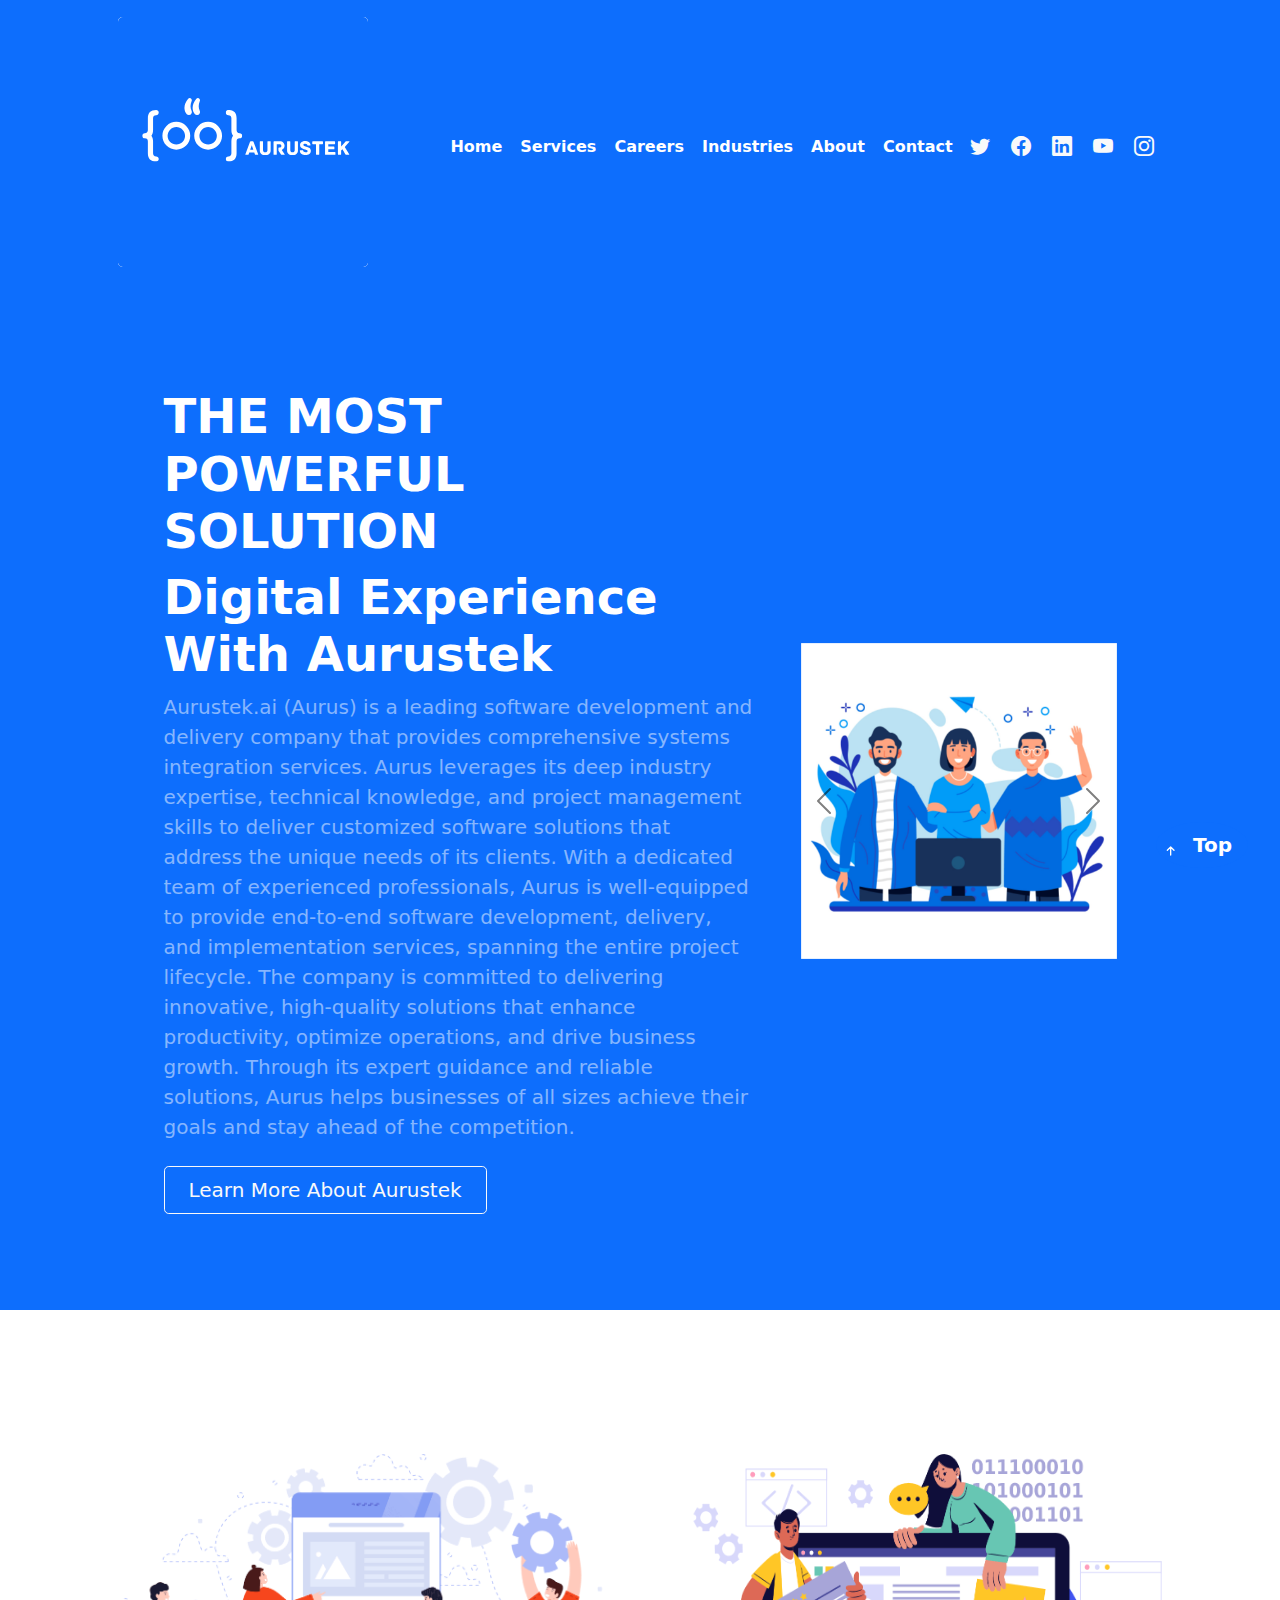
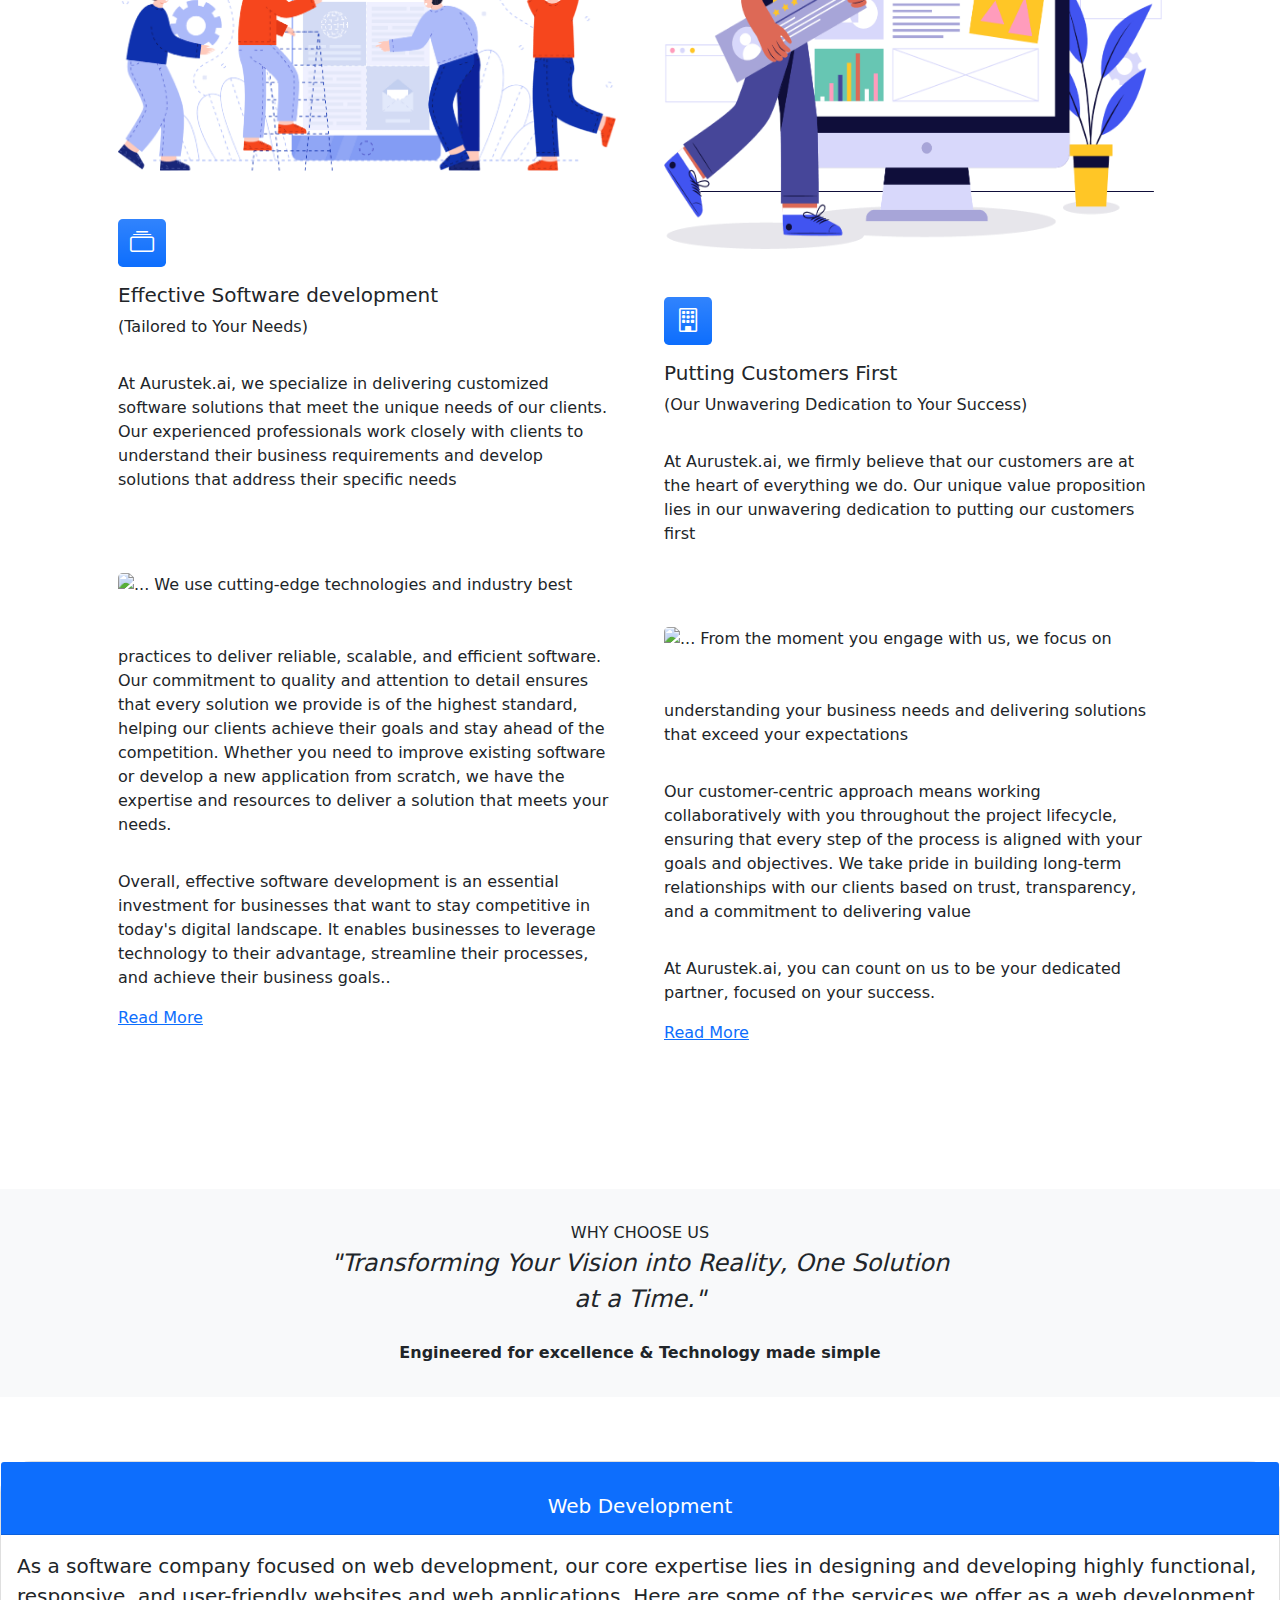
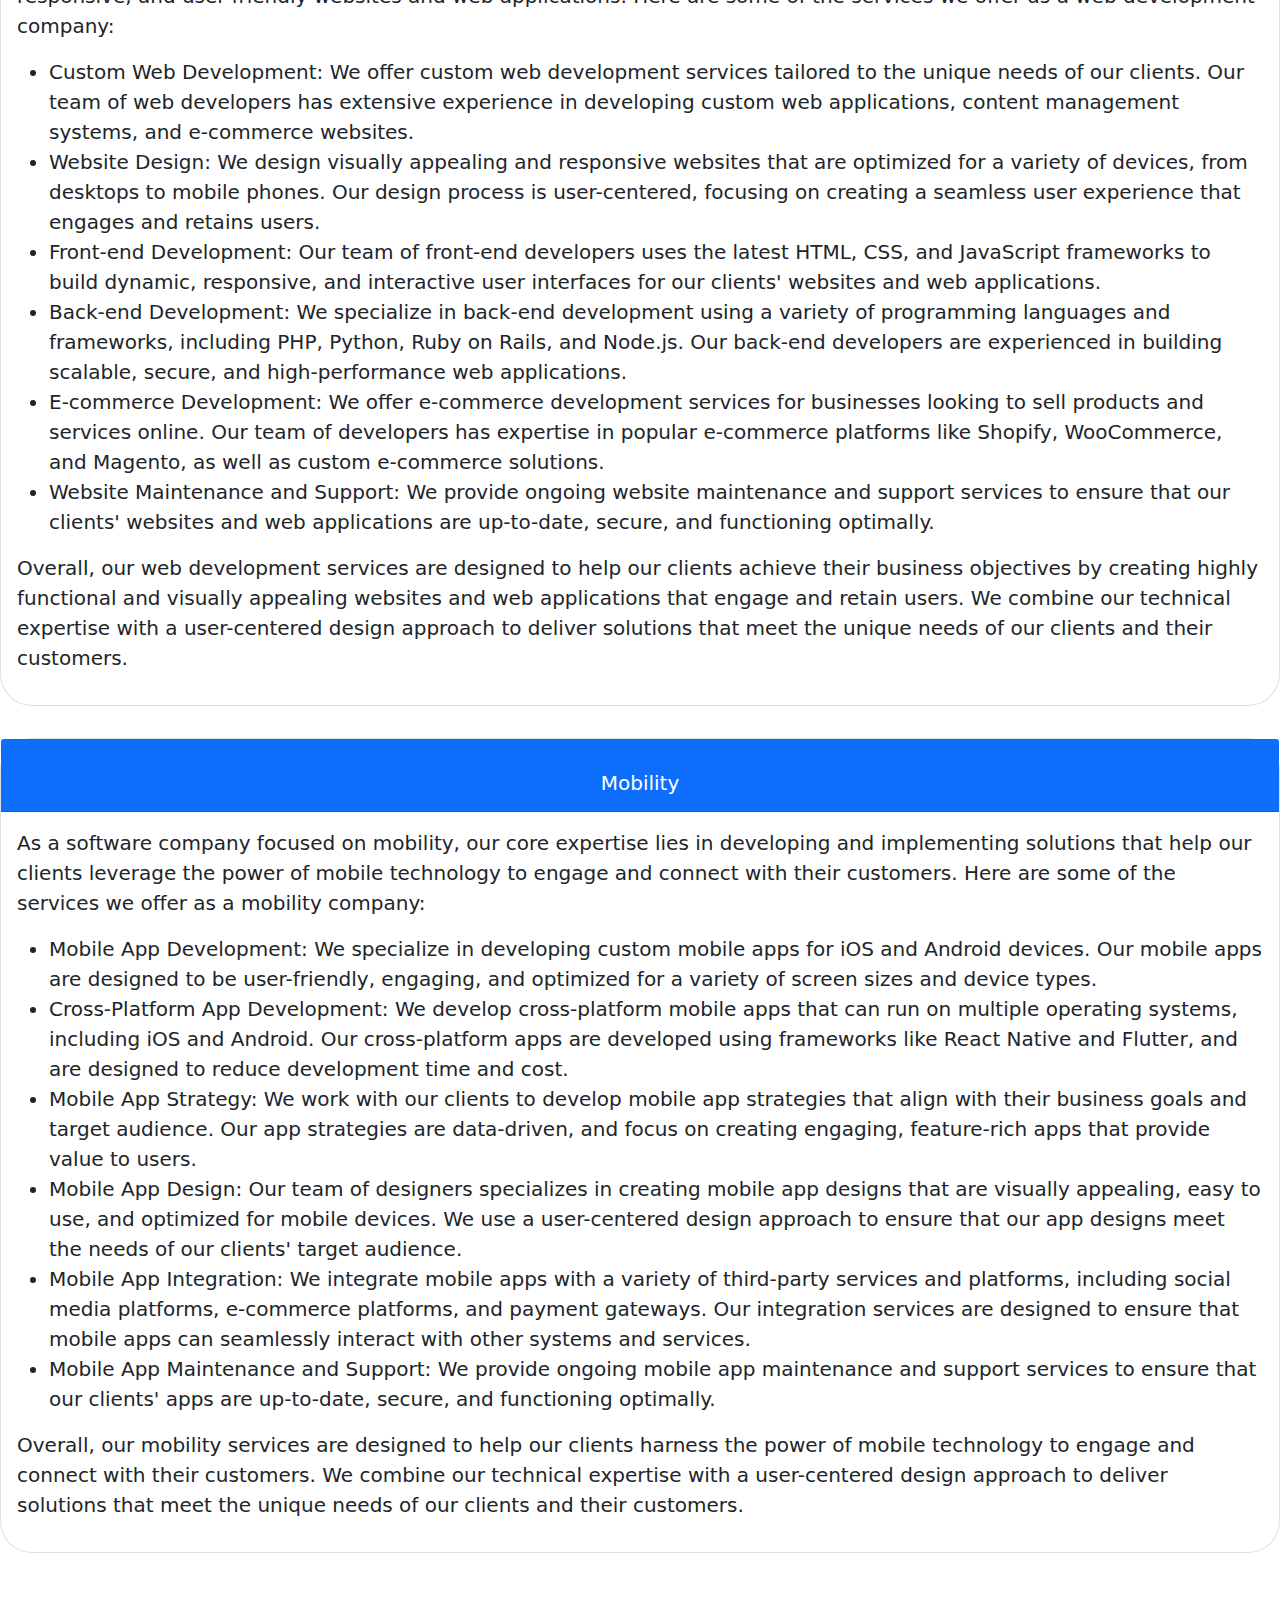
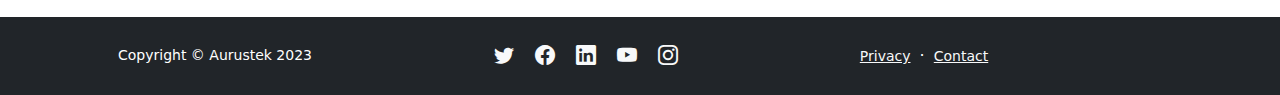
==== commit 393cf6d2: "changes" ====
--- a/index.html
+++ b/index.html
@@ -38,11 +38,11 @@
                     </ul>
                 </div>
                 <div class="col-auto">
-                    <a class="fs-5 px-2 link-light" href="https://twitter.com/AurusTek"><i class="bi-twitter"></i></a>
-                    <a class="fs-5 px-2 link-light" href="#!"><i class="bi-facebook"></i></a>
-                    <a class="fs-5 px-2 link-light" href="https://www.linkedin.com/company/aurustek/about/"><i class="bi-linkedin"></i></a>
-                    <a class="fs-5 px-2 link-light" href="https://www.youtube.com/channel/UCUF2DbburG0yvQ2R-KiKOXw"><i class="bi-youtube"></i></a>
-                    <a class="fs-5 px-2 link-light" href="https://www.instagram.com/aurustek/"><i class="bi-instagram"></i></a>
+                    <a class="fs-5 px-2 link-light" target="_blank" href="https://twitter.com/AurusTek"><i class="bi-twitter"></i></a>
+                    <a class="fs-5 px-2 link-light" target="_blank" href="https://www.facebook.com/profile.php?id=100091768939312"><i class="bi-facebook"></i></a>
+                    <a class="fs-5 px-2 link-light" target="_blank" href="https://www.linkedin.com/company/aurustek/about/"><i class="bi-linkedin"></i></a>
+                    <a class="fs-5 px-2 link-light" target="_blank" href="https://www.youtube.com/channel/UCUF2DbburG0yvQ2R-KiKOXw"><i class="bi-youtube"></i></a>
+                    <a class="fs-5 px-2 link-light" target="_blank" href="https://www.instagram.com/aurustek/"><i class="bi-instagram"></i></a>
                 </div>
             </div>
         </nav>
@@ -61,7 +61,7 @@
                             </h2>
                             <p class="lead fw-normal text-white-50 mb-4">
 
-                                At Aurustek, software development is not just a job, it's our craft and passion. Our primary focus is to design and develop aesthetically pleasing software solutions that effectively tackle various business issues. We firmly believe that software is the ultimate outcome of the synergy between the mind and the hands
+                                Aurustek.ai (Aurus) is a leading software development and delivery company that provides comprehensive systems integration services. Aurus leverages its deep industry expertise, technical knowledge, and project management skills to deliver customized software solutions that address the unique needs of its clients. With a dedicated team of experienced professionals, Aurus is well-equipped to provide end-to-end software development, delivery, and implementation services, spanning the entire project lifecycle. The company is committed to delivering innovative, high-quality solutions that enhance productivity, optimize operations, and drive business growth. Through its expert guidance and reliable solutions, Aurus helps businesses of all sizes achieve their goals and stay ahead of the competition.
                             </p>
                             <div class="d-grid gap-3 d-sm-flex justify-content-sm-center justify-content-xl-start">
                                 <a class="btn btn-outline-light btn-lg px-4" href="#features">Learn More About Aurustek</a>
@@ -149,39 +149,36 @@
                                     <i class="bi bi-collection"></i>
 
                                 </div>
-
-                                <h2 class="h5">Custom Effective Software development</h2>
-                                <p class="mb-0">Custom software development is the process of creating software that is tailored to the specific needs of a business or organization. This software is designed and developed to meet the unique requirements of the client, which may not be met by off-the-shelf software solutions.
-
+                                <h2 class="h5">Effective Software development</h2>
+                                <p class="mb-0">(Tailored to Your Needs) </p>
                                 <hr style="visibility:hidden" />
-Effective software development involves the use of the best practices in software development, such as agile methodologies, continuous integration and deployment, and the use of the latest programming languages and technologies. Effective software development also involves a collaborative approach with the client, where the development team works closely with the client to understand their needs and requirements.
-<hr style="visibility:hidden" />
-The benefits of custom software development include increased productivity, improved efficiency, better scalability, and a competitive advantage over other businesses in the industry. Custom software can be designed to streamline business processes, automate repetitive tasks, and provide real-time data analytics that help businesses make informed decisions.
-<hr style="visibility:hidden" />
-To ensure effective software development, it is important to work with a team of experienced developers who have a deep understanding of the latest technologies and best practices in software development. The development team should also have a strong focus on quality assurance and testing, to ensure that the software is reliable, secure, and performs well under varying workloads.
-<hr style="visibility:hidden" />
-Overall, custom software development is an essential investment for businesses that want to stay competitive in today's digital landscape. It enables businesses to leverage technology to their advantage, streamline their processes, and achieve their business goals..</p>
+                                <p class="mb-0">
+                                    At Aurustek.ai, we specialize in delivering customized software solutions that meet the unique needs of our clients. Our experienced professionals work closely with clients to understand their business requirements and develop solutions that address their specific needs
+                                    <hr style="visibility:hidden" />
+                                    <img class="img-fluid rounded-3 my-5" src="assets/modern-equipped-computer-lab.jpg" alt="..." />
+                                    We use cutting-edge technologies and industry best practices to deliver reliable, scalable, and efficient software. Our commitment to quality and attention to detail ensures that every solution we provide is of the highest standard, helping our clients achieve their goals and stay ahead of the competition. Whether you need to improve existing software or develop a new application from scratch, we have the expertise and resources to deliver a solution that meets your needs.
+                                    <hr style="visibility:hidden" />
+                                    Overall, effective software development is an essential investment for businesses that want to stay competitive in today's digital landscape. It enables businesses to leverage technology to their advantage, streamline their processes, and achieve their business goals..
+                                </p>
                                 <a href="#"> Read More </a>
                             </div>
                             <div class="col mb-5 h-100">
-                                <img class="img-fluid rounded-3 my-5" src="assets/features-2.png" alt="..." />
+                                <img class="img-fluid rounded-3 my-5" style="height:395px !important" src="assets/features-2.png" alt="..." />
                                 <div class="feature bg-primary bg-gradient text-white rounded-3 mb-3"><i class="bi bi-building"></i></div>
-                                <h2 class="h5">Creating a dedicated IT business growth</h2>
-                                <p class="mb-0">Creating a dedicated IT business growth strategy involves understanding the unique challenges and opportunities that the IT industry presents, and developing a plan to address them. The following are some key considerations when creating a dedicated IT business growth strategy:
-<hr style="visibility:hidden" />
-Develop a deep understanding of the IT industry and your target market: Before you can create a growth strategy, it is important to understand the current state of the IT industry and the needs and challenges of your target market. This can involve conducting market research, analyzing industry trends, and engaging with potential customers to understand their pain points and requirements.
-<hr style="visibility:hidden" />
-Identify your unique value proposition: In a crowded IT marketplace, it is important to identify what sets your business apart from competitors. This could be your expertise in a particular technology, your focus on customer service, or your ability to deliver customized solutions to meet specific client needs.
-<hr style="visibility:hidden" />
-Define your business goals and objectives: Once you understand the industry and your unique value proposition, it is important to set clear and measurable business goals and objectives. This could include increasing revenue, expanding into new markets, or improving customer retention rates.
-<hr style="visibility:hidden" />
-Develop a marketing and sales strategy: To achieve your growth objectives, you will need a robust marketing and sales strategy. This could involve developing targeted marketing campaigns, attending industry conferences and events, and leveraging social media and other digital marketing channels.
-<hr style="visibility:hidden" />
-Build a talented and motivated team: Your team is critical to the success of your business, so it is important to hire and retain talented employees who are motivated to help you achieve your growth objectives. This could involve developing a strong company culture, providing ongoing training and development opportunities, and offering competitive compensation and benefits packages.
-<hr style="visibility:hidden" />
-Monitor and measure your progress: Finally, it is important to monitor and measure your progress towards your growth objectives, and make adjustments as needed. This could involve regularly analyzing your financial performance, tracking customer satisfaction metrics, and soliciting feedback from your employees and clients.
-<hr style="visibility:hidden" />
-By following these key considerations, you can create a dedicated IT business growth strategy that helps you achieve your business objectives and stay competitive in a rapidly evolving industry.</p>
+                                <h2 class="h5">Putting Customers First</h2>
+                                <p class="mb-0">(Our Unwavering Dedication to Your Success) </p>
+                                <hr style="visibility:hidden" />
+                                <p class="mb-0">
+                                    At Aurustek.ai, we firmly believe that our customers are at the heart of everything we do. Our unique value proposition lies in our unwavering dedication to putting our customers first
+                                    <hr style="visibility:hidden" />
+                                    <img class="img-fluid rounded-3 my-5" src="assets/customerfirst.jpg" alt="..." />
+
+                                    From the moment you engage with us, we focus on understanding your business needs and delivering solutions that exceed your expectations
+                                    <hr style="visibility:hidden" />
+                                    Our customer-centric approach means working collaboratively with you throughout the project lifecycle, ensuring that every step of the process is aligned with your goals and objectives. We take pride in building long-term relationships with our clients based on trust, transparency, and a commitment to delivering value
+                                    <hr style="visibility:hidden" />
+                                    At Aurustek.ai, you can count on us to be your dedicated partner, focused on your success.
+                                </p>
                                 <a href="#"> Read More </a>
                             </div>
                         </div>
@@ -190,13 +187,13 @@
             </div>
         </section>
         <!-- Testimonial section-->
-        <div class="py-5 bg-light">
-            <div class="container px-5 my-5">
+        <div class="py-3 bg-light">
+            <div class="container px-3 my-3">
                 <div class="row gx-5 justify-content-center">
                     <div class="col-lg-10 col-xl-7">
                         <div class="text-center">
                             WHY CHOOSE US
-                            <div class="fs-4 mb-4 fst-italic">"We understand what your business means to you,your requirements considering trends.Let no one take the pleasure of choosing."</div>
+                            <div class="fs-4 mb-4 fst-italic">"Transforming Your Vision into Reality, One Solution at a Time."</div>
                             <div class="fw-bolder mb-0">
                                 Engineered for excellence & Technology made simple
                             </div>
@@ -485,11 +482,11 @@
             <div class="row align-items-center justify-content-between flex-column flex-sm-row">
                 <div class="col-auto"><div class="small m-0 text-white">Copyright &copy; Aurustek 2023</div></div>
                 <div class="col-auto">
-                    <a class="fs-5 px-2 link-light" href="https://twitter.com/AurusTek"><i class="bi-twitter"></i></a>
-                    <a class="fs-5 px-2 link-light" href="#!"><i class="bi-facebook"></i></a>
-                    <a class="fs-5 px-2 link-light" href="https://www.linkedin.com/company/aurustek/about/"><i class="bi-linkedin"></i></a>
-                    <a class="fs-5 px-2 link-light" href="https://www.youtube.com/channel/UCUF2DbburG0yvQ2R-KiKOXw"><i class="bi-youtube"></i></a>
-                    <a class="fs-5 px-2 link-light" href="https://www.instagram.com/aurustek/"><i class="bi-instagram"></i></a>
+                    <a class="fs-5 px-2 link-light" target="_blank" href="https://twitter.com/AurusTek"><i class="bi-twitter"></i></a>
+                    <a class="fs-5 px-2 link-light" target="_blank" href="https://www.facebook.com/profile.php?id=100091768939312"><i class="bi-facebook"></i></a>
+                    <a class="fs-5 px-2 link-light" target="_blank" href="https://www.linkedin.com/company/aurustek/about/"><i class="bi-linkedin"></i></a>
+                    <a class="fs-5 px-2 link-light" target="_blank" href="https://www.youtube.com/channel/UCUF2DbburG0yvQ2R-KiKOXw"><i class="bi-youtube"></i></a>
+                    <a class="fs-5 px-2 link-light" target="_blank" href="https://www.instagram.com/aurustek/"><i class="bi-instagram"></i></a>
                 </div>
                 <div class="col-auto">
                     <a class="link-light small" href="privacy.html">Privacy</a>
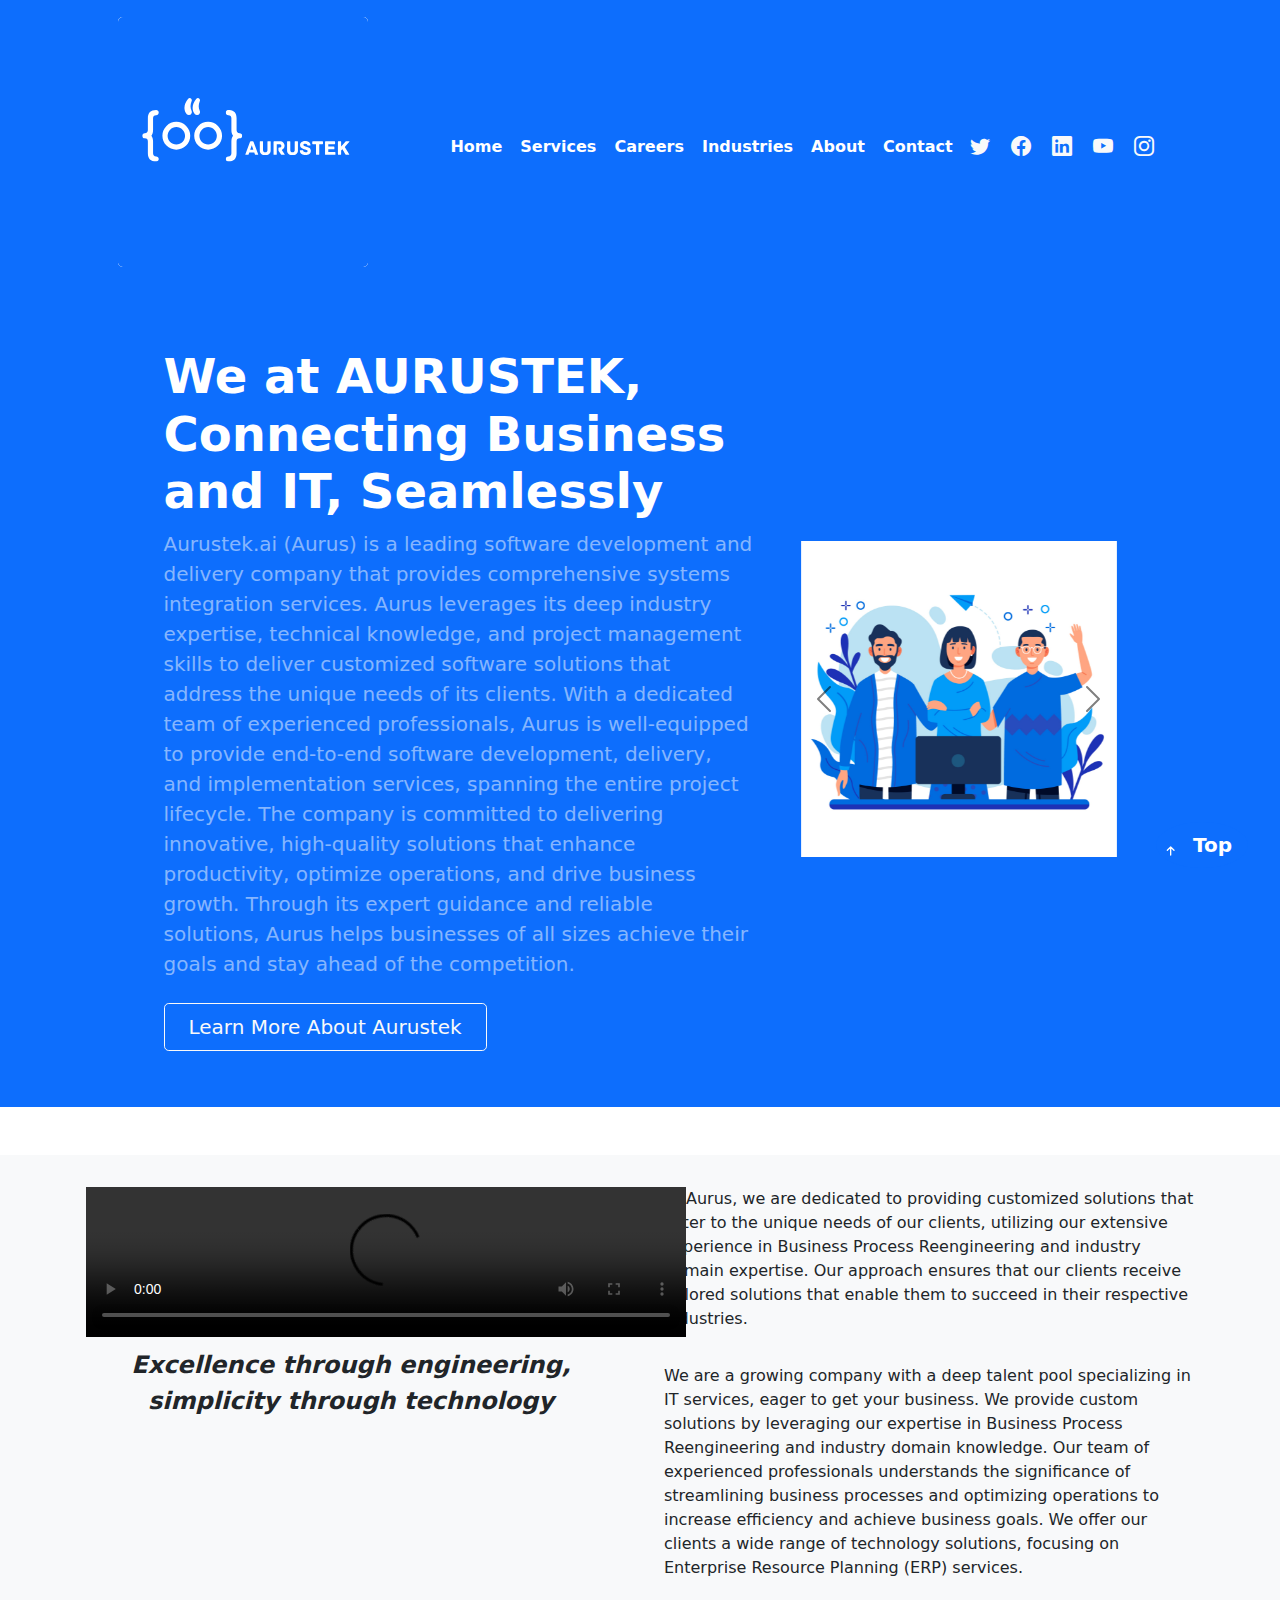
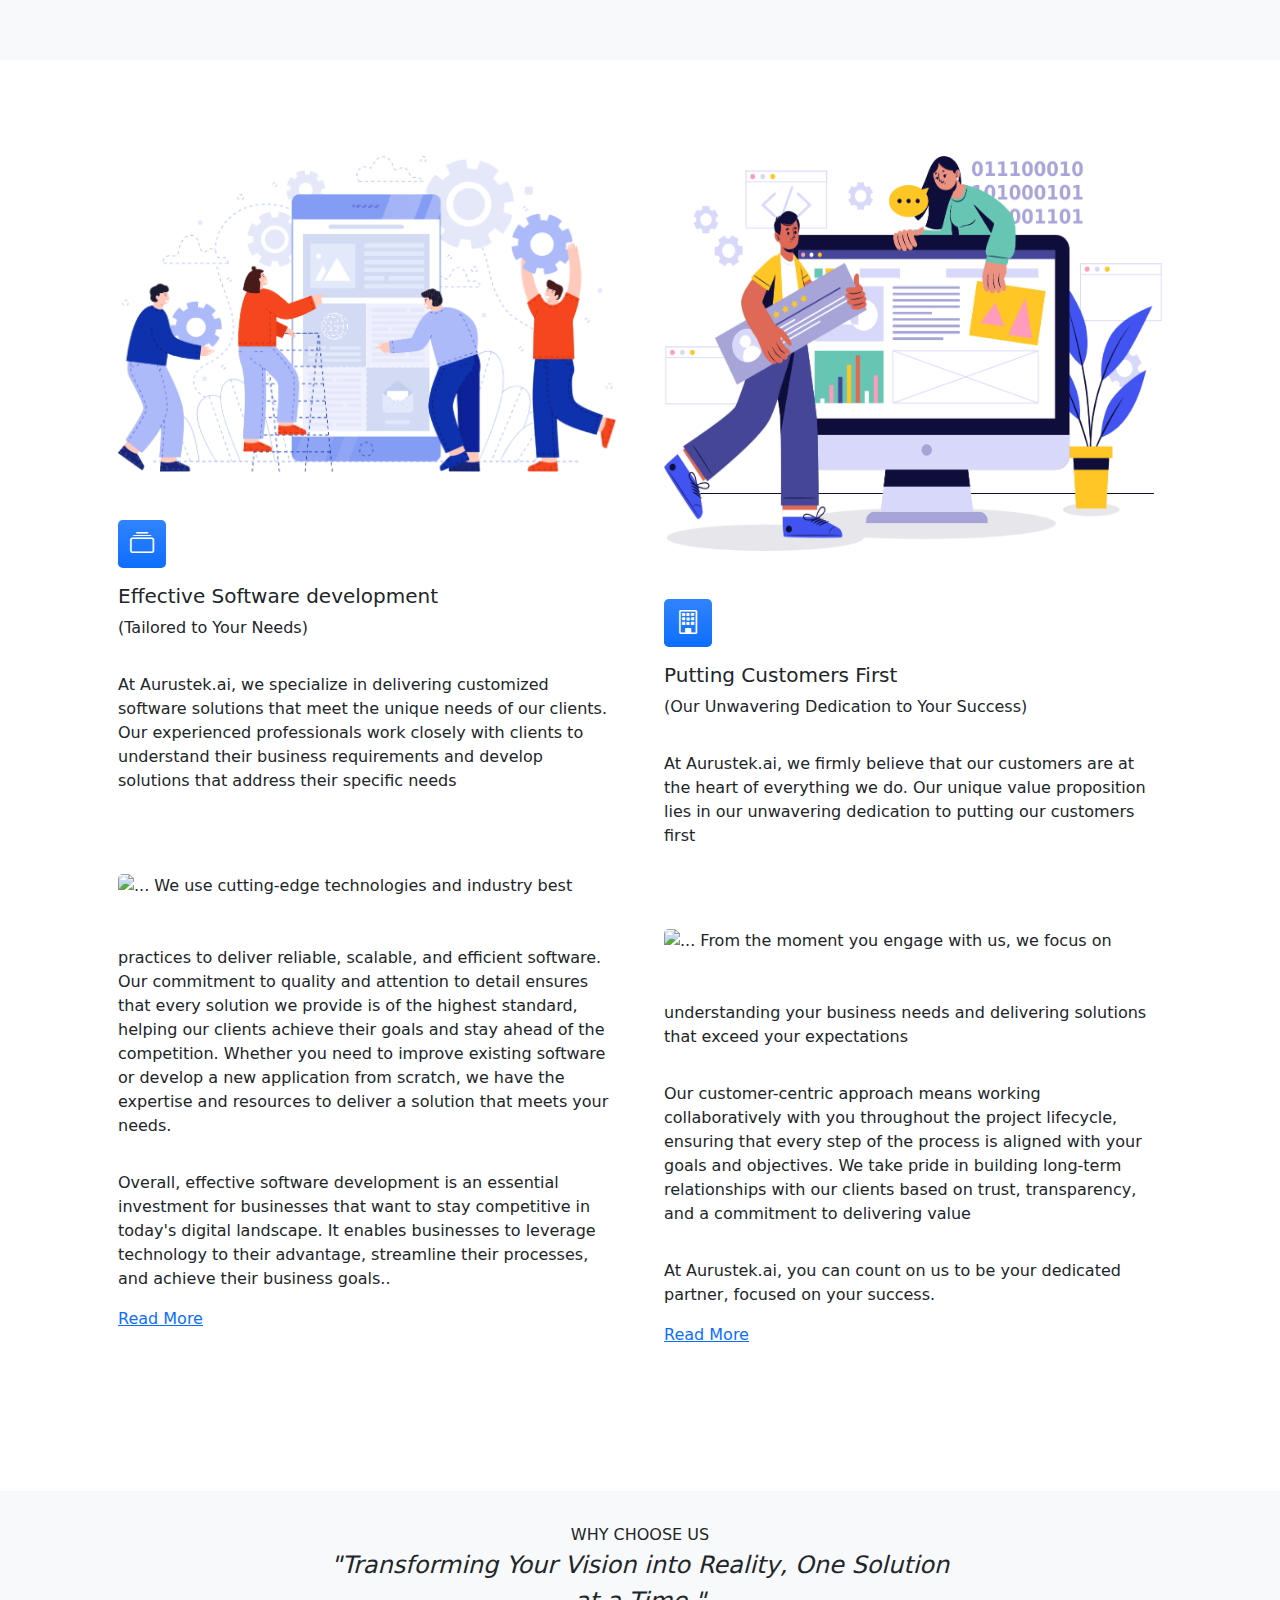
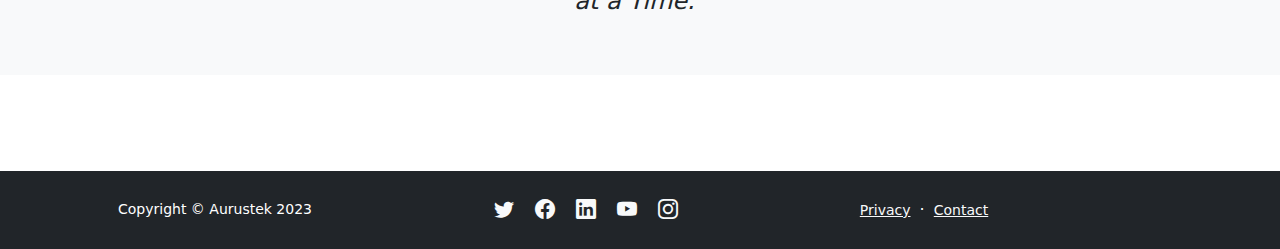
==== commit 83c803af: "changes uI" ====
--- a/index.html
+++ b/index.html
@@ -47,17 +47,16 @@
             </div>
         </nav>
         <!-- Header-->
-        <header class="bg-primary py-5">
+        <header class="bg-primary py-2">
             <div class="container px-5">
                 <div class="row gx-5 align-items-center justify-content-center">
                     <div class="col-lg-8 col-xl-7 col-xxl-6">
                         <div class="my-5 text-center text-xl-start">
-                            <h1 class="display-5 fw-bolder text-white mb-2">
+                            <!--<h1 class="display-5 fw-bolder text-white mb-2">
                                 THE MOST POWERFUL SOLUTION
-
-                            </h1>
+                            </h1>-->
                             <h2 class="display-5 fw-bolder text-white mb-2">
-                                Digital Experience With Aurustek
+                                We at AURUSTEK, Connecting Business and IT, Seamlessly
                             </h2>
                             <p class="lead fw-normal text-white-50 mb-4">
 
@@ -139,6 +138,34 @@
         </header>
         <!-- Features section-->
         <section class="py-5" id="features">
+            <div class="py-3 bg-light">
+                <div class="container px-3 my-3">
+                    <div class="row gx-5 row-cols-1 row-cols-md-2">
+                        <div class="col mb-5 h-100">
+                            <div class="text-center">
+                                <div class="fs-4 mb-4 fst-italic">
+                                    <div class="fw-bolder mb-0">
+                                        <video width="600" controls>
+                                            <source src="assets/AurustekVDO9.mp4" type="video/mp4">
+                                            Your browser does not support HTML video.
+                                        </video>
+
+                                    </div>
+                                    <div class="fw-bolder mb-0">
+                                        Excellence through engineering, simplicity through technology
+                                    </div>
+                                </div>
+                            </div>
+                        </div>
+                        <div class="col mb-5 h-100">
+                            At Aurus, we are dedicated to providing customized solutions that cater to the unique needs of our clients, utilizing our extensive experience in Business Process Reengineering and industry domain expertise. Our approach ensures that our clients receive tailored solutions that enable them to succeed in their respective industries.
+                            <hr style="visibility:hidden" />
+
+                            We are a growing company with a deep talent pool specializing in IT services, eager to get your business. We provide custom solutions by leveraging our expertise in Business Process Reengineering and industry domain knowledge. Our team of experienced professionals understands the significance of streamlining business processes and optimizing operations to increase efficiency and achieve business goals. We offer our clients a wide range of technology solutions, focusing on Enterprise Resource Planning (ERP) services.
+                        </div>
+                    </div>
+                </div>
+            </div>
             <div class="container px-5 my-5">
                 <div class="row gx-5">
                     <div class="col-lg-12">
@@ -194,9 +221,7 @@
                         <div class="text-center">
                             WHY CHOOSE US
                             <div class="fs-4 mb-4 fst-italic">"Transforming Your Vision into Reality, One Solution at a Time."</div>
-                            <div class="fw-bolder mb-0">
-                                Engineered for excellence & Technology made simple
-                            </div>
+                          
                             <!--<div class="d-flex align-items-center justify-content-center">
                             <img class="rounded-circle me-3" src="https://dummyimage.com/40x40/ced4da/6c757d" alt="..." />
                             <div class="fw-bold">
@@ -248,7 +273,7 @@
                 </div>
             </div>
 
-            <div class="row justify-content-center g-0 py-3">
+            <div class="row justify-content-center g-0 py-3" style="display:none">
                 <div class="card " style="width:80em;border-radius:2em">
                     <div class="card-header bg-primary">
                         <div class="icon-block text-center mt-4 mb-4 mb-lg-0">
@@ -329,7 +354,7 @@
                     </div>
                 </div>
             </div>
-            <div class="row justify-content-center g-0 py-3">
+            <div class="row justify-content-center g-0 py-3" style="display:none">
                 <div class="card" style="width:80em;border-radius:2em">
 
                     <div class="card-header  bg-primary">
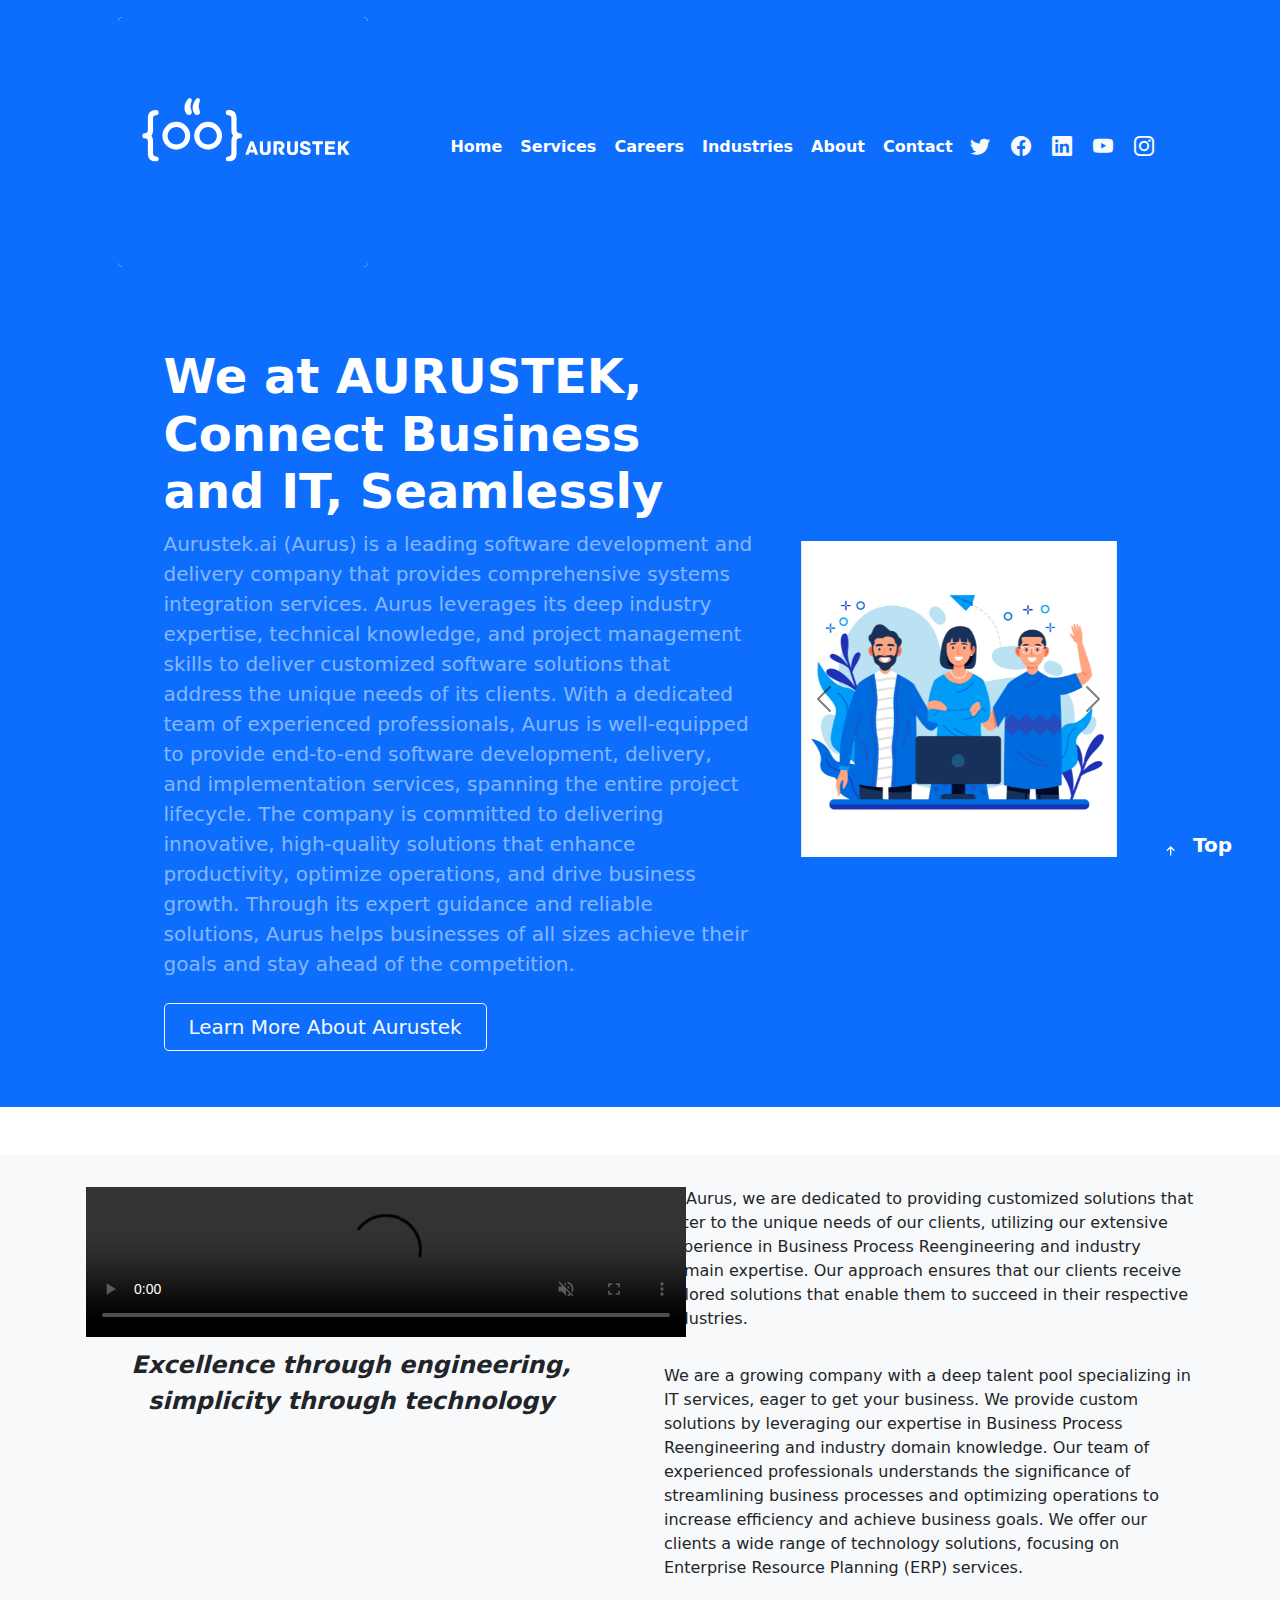
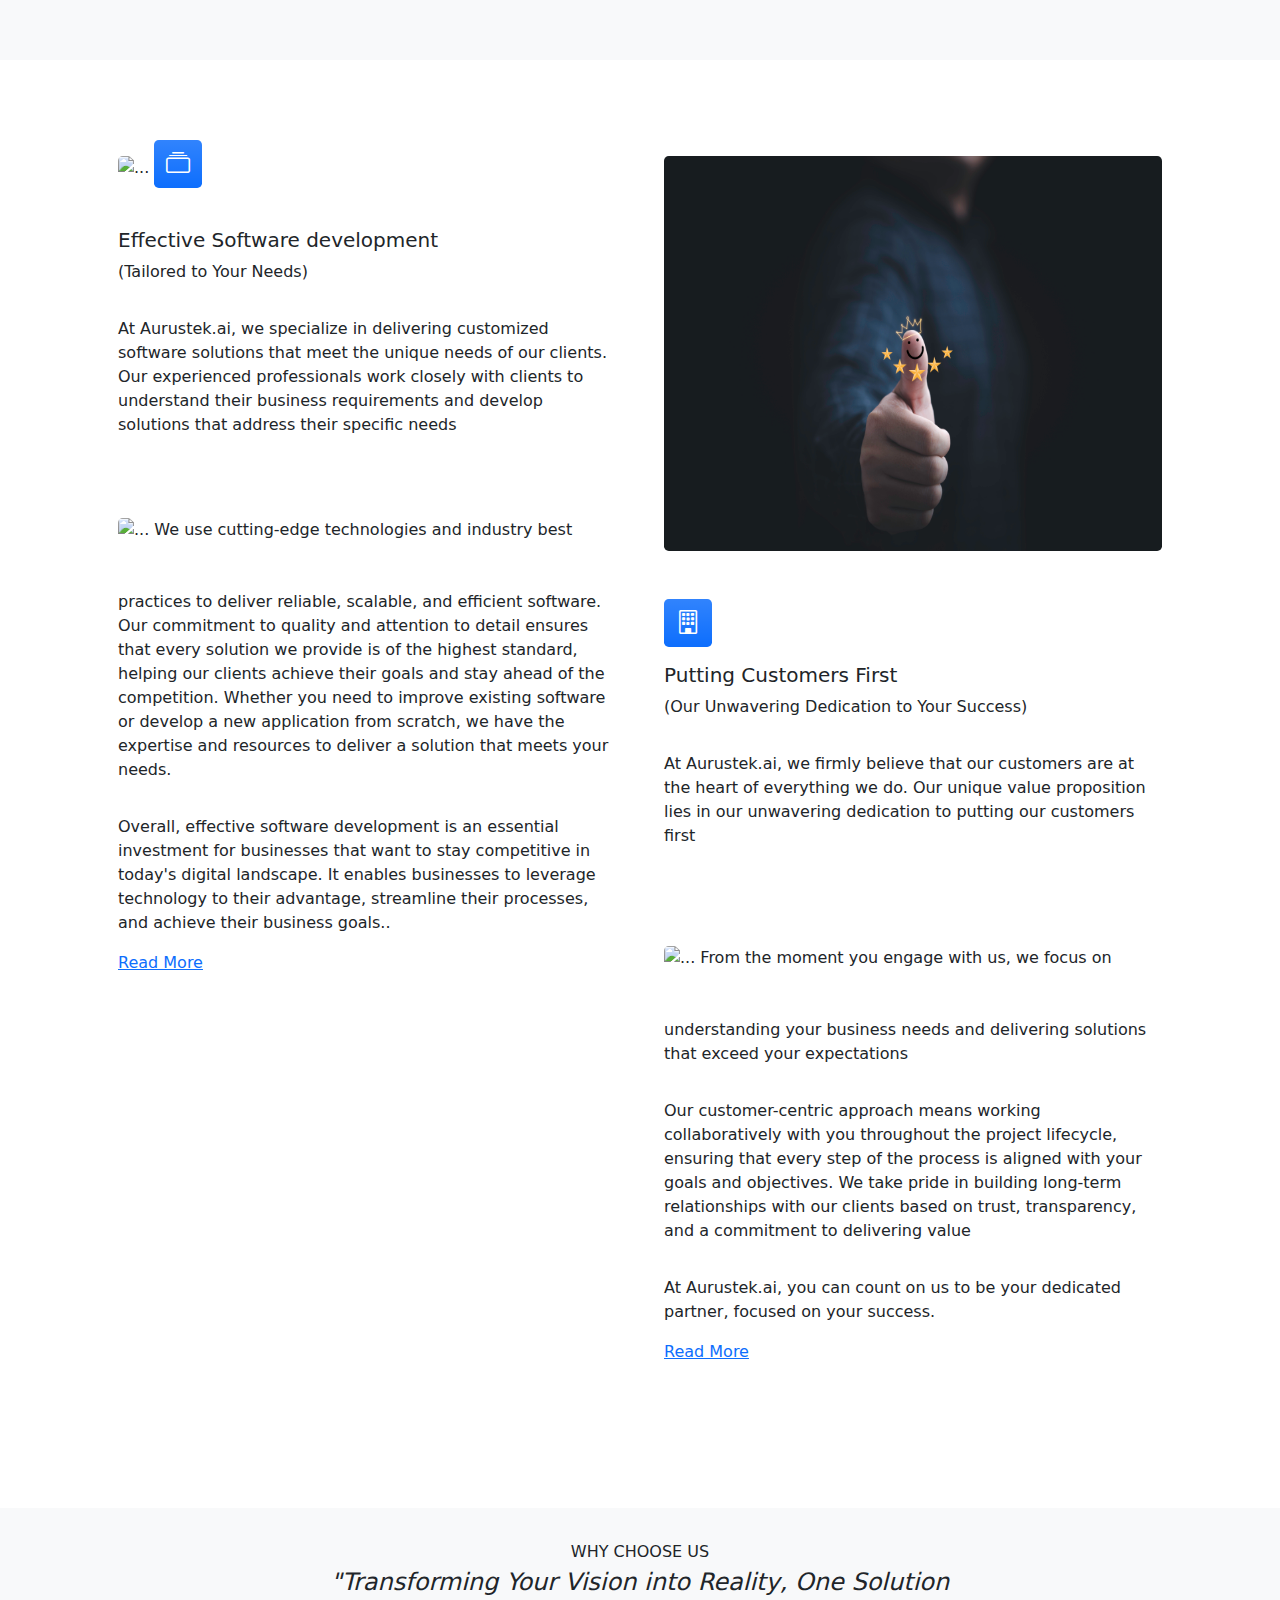
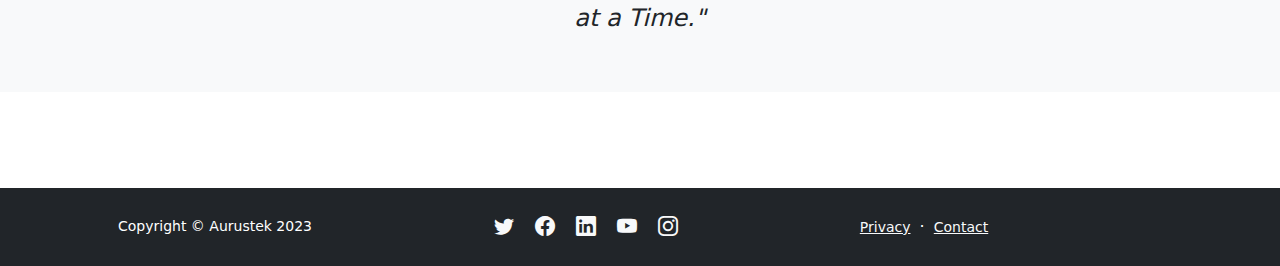
==== commit 9726f123: "Changes" ====
--- a/index.html
+++ b/index.html
@@ -56,7 +56,7 @@
                                 THE MOST POWERFUL SOLUTION
                             </h1>-->
                             <h2 class="display-5 fw-bolder text-white mb-2">
-                                We at AURUSTEK, Connecting Business and IT, Seamlessly
+                                We at AURUSTEK, Connect Business and IT, Seamlessly
                             </h2>
                             <p class="lead fw-normal text-white-50 mb-4">
 
@@ -145,7 +145,7 @@
                             <div class="text-center">
                                 <div class="fs-4 mb-4 fst-italic">
                                     <div class="fw-bolder mb-0">
-                                        <video width="600" controls>
+                                        <video width="600"  controls muted>
                                             <source src="assets/AurustekVDO9.mp4" type="video/mp4">
                                             Your browser does not support HTML video.
                                         </video>
@@ -171,7 +171,7 @@
                     <div class="col-lg-12">
                         <div class="row gx-5 row-cols-1 row-cols-md-2">
                             <div class="col mb-5 h-100">
-                                <img class="img-fluid rounded-3 my-5" src="assets/features-1.png" alt="..." />
+                                <img class="img-fluid rounded-3 my-5" src="assets/effective.jpg" alt="..." />
                                 <div class="feature bg-primary bg-gradient text-white rounded-3 mb-3">
                                     <i class="bi bi-collection"></i>
 
@@ -190,13 +190,14 @@
                                 <a href="#"> Read More </a>
                             </div>
                             <div class="col mb-5 h-100">
-                                <img class="img-fluid rounded-3 my-5" style="height:395px !important" src="assets/features-2.png" alt="..." />
+                                <img class="img-fluid rounded-3 my-5" style="height:395px !important" src="assets/customerfirst_1.jpg" alt="..." />
                                 <div class="feature bg-primary bg-gradient text-white rounded-3 mb-3"><i class="bi bi-building"></i></div>
                                 <h2 class="h5">Putting Customers First</h2>
                                 <p class="mb-0">(Our Unwavering Dedication to Your Success) </p>
                                 <hr style="visibility:hidden" />
                                 <p class="mb-0">
                                     At Aurustek.ai, we firmly believe that our customers are at the heart of everything we do. Our unique value proposition lies in our unwavering dedication to putting our customers first
+                                    <hr style="visibility:hidden" />
                                     <hr style="visibility:hidden" />
                                     <img class="img-fluid rounded-3 my-5" src="assets/customerfirst.jpg" alt="..." />
 
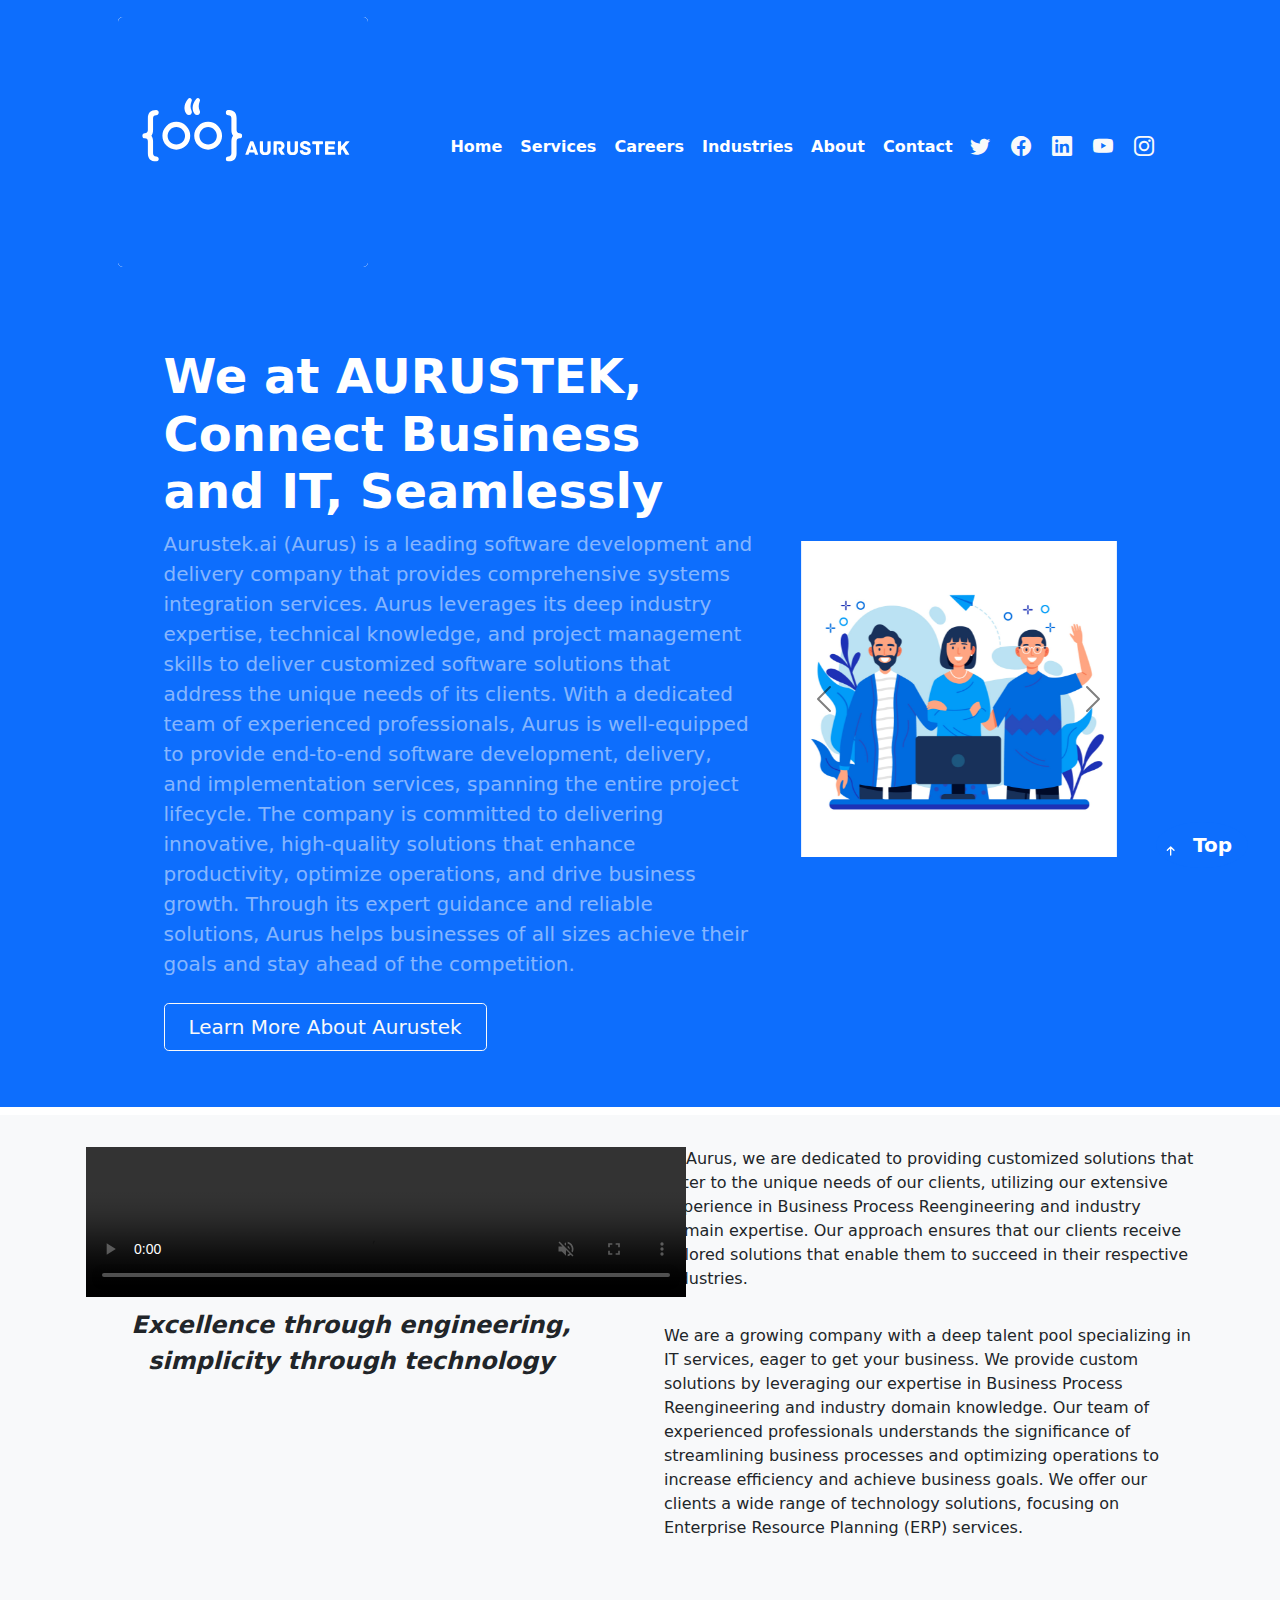
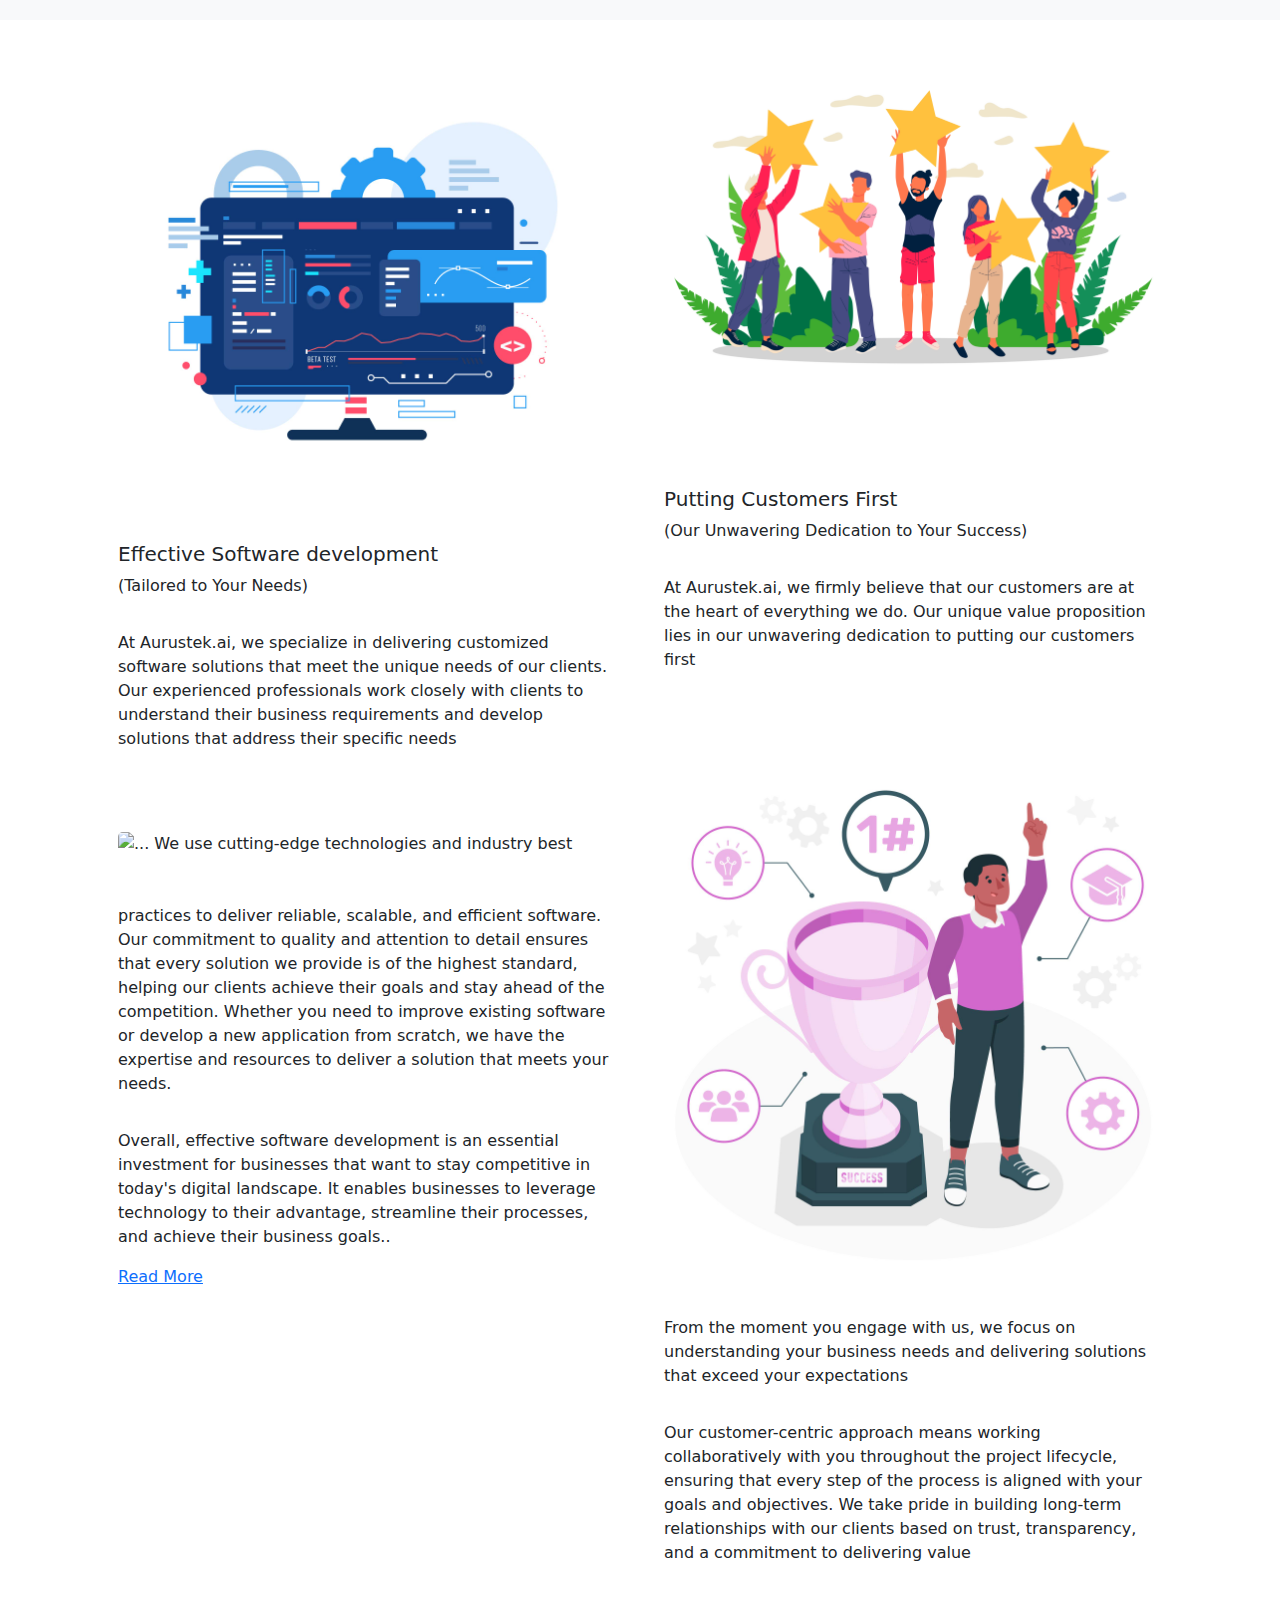
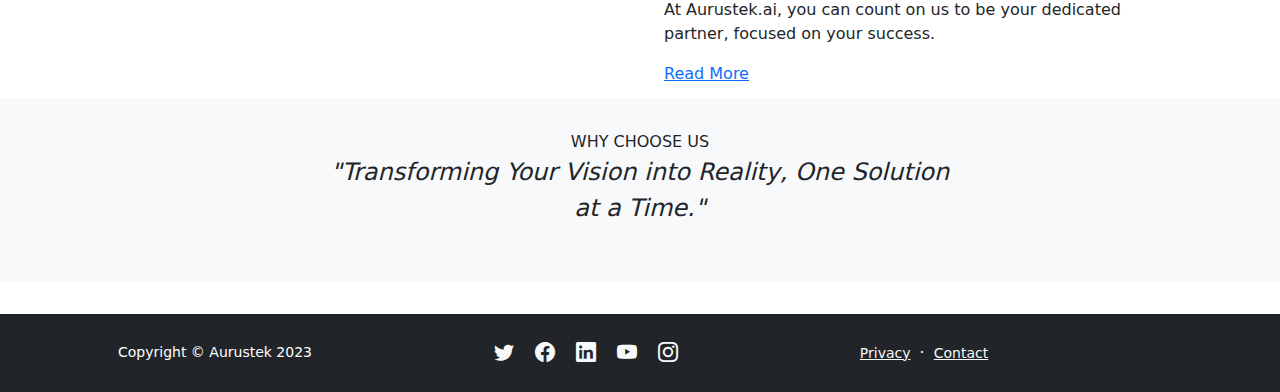
==== commit 5f5e12a9: "Changes" ====
--- a/index.html
+++ b/index.html
@@ -137,11 +137,11 @@
             </div>
         </header>
         <!-- Features section-->
-        <section class="py-5" id="features">
+        <section class="py-2" id="features">
             <div class="py-3 bg-light">
                 <div class="container px-3 my-3">
                     <div class="row gx-5 row-cols-1 row-cols-md-2">
-                        <div class="col mb-5 h-100">
+                        <div class="col mb-3 h-100">
                             <div class="text-center">
                                 <div class="fs-4 mb-4 fst-italic">
                                     <div class="fw-bolder mb-0">
@@ -166,32 +166,32 @@
                     </div>
                 </div>
             </div>
-            <div class="container px-5 my-5">
+            <div class="container px-5 my-1">
                 <div class="row gx-5">
                     <div class="col-lg-12">
                         <div class="row gx-5 row-cols-1 row-cols-md-2">
                             <div class="col mb-5 h-100">
-                                <img class="img-fluid rounded-3 my-5" src="assets/effective.jpg" alt="..." />
-                                <div class="feature bg-primary bg-gradient text-white rounded-3 mb-3">
+                                <img class="img-fluid rounded-3 my-3" style="height:486px"  src="assets/SoftwareDev1.jpg" alt="..." />
+                                <!--<div class="feature bg-primary bg-gradient text-white rounded-3">
                                     <i class="bi bi-collection"></i>
 
-                                </div>
+                                </div>-->
                                 <h2 class="h5">Effective Software development</h2>
                                 <p class="mb-0">(Tailored to Your Needs) </p>
                                 <hr style="visibility:hidden" />
                                 <p class="mb-0">
                                     At Aurustek.ai, we specialize in delivering customized software solutions that meet the unique needs of our clients. Our experienced professionals work closely with clients to understand their business requirements and develop solutions that address their specific needs
                                     <hr style="visibility:hidden" />
-                                    <img class="img-fluid rounded-3 my-5" src="assets/modern-equipped-computer-lab.jpg" alt="..." />
+                                    <img class="img-fluid rounded-3 my-5" src="assets/SoftwareDev2.jpg" alt="..." />
                                     We use cutting-edge technologies and industry best practices to deliver reliable, scalable, and efficient software. Our commitment to quality and attention to detail ensures that every solution we provide is of the highest standard, helping our clients achieve their goals and stay ahead of the competition. Whether you need to improve existing software or develop a new application from scratch, we have the expertise and resources to deliver a solution that meets your needs.
                                     <hr style="visibility:hidden" />
                                     Overall, effective software development is an essential investment for businesses that want to stay competitive in today's digital landscape. It enables businesses to leverage technology to their advantage, streamline their processes, and achieve their business goals..
                                 </p>
                                 <a href="#"> Read More </a>
                             </div>
-                            <div class="col mb-5 h-100">
-                                <img class="img-fluid rounded-3 my-5" style="height:395px !important" src="assets/customerfirst_1.jpg" alt="..." />
-                                <div class="feature bg-primary bg-gradient text-white rounded-3 mb-3"><i class="bi bi-building"></i></div>
+                            <div class="col mb-8 h-100">
+                                <img class="img-fluid rounded-3 my-5"  src="assets/CustomerFirst1.jpg" alt="..." />
+                                <div class="feature bg-primary bg-gradient text-white rounded-3 mb-3" style="visibility:hidden"><i class="bi bi-building"></i></div>
                                 <h2 class="h5">Putting Customers First</h2>
                                 <p class="mb-0">(Our Unwavering Dedication to Your Success) </p>
                                 <hr style="visibility:hidden" />
@@ -199,7 +199,7 @@
                                     At Aurustek.ai, we firmly believe that our customers are at the heart of everything we do. Our unique value proposition lies in our unwavering dedication to putting our customers first
                                     <hr style="visibility:hidden" />
                                     <hr style="visibility:hidden" />
-                                    <img class="img-fluid rounded-3 my-5" src="assets/customerfirst.jpg" alt="..." />
+                                    <img class="img-fluid rounded-3 my-5" src="assets/CustomerFirst2.jpg" alt="..." />
 
                                     From the moment you engage with us, we focus on understanding your business needs and delivering solutions that exceed your expectations
                                     <hr style="visibility:hidden" />
@@ -236,7 +236,7 @@
                 </div>
             </div>
         </div>
-        <section class="py-5">
+        <section class="py-3">
 
             <div class="row justify-content-center g-0 py-3" style="display:none">
                 <div class="card" style="width:80em;border-radius:2em">
